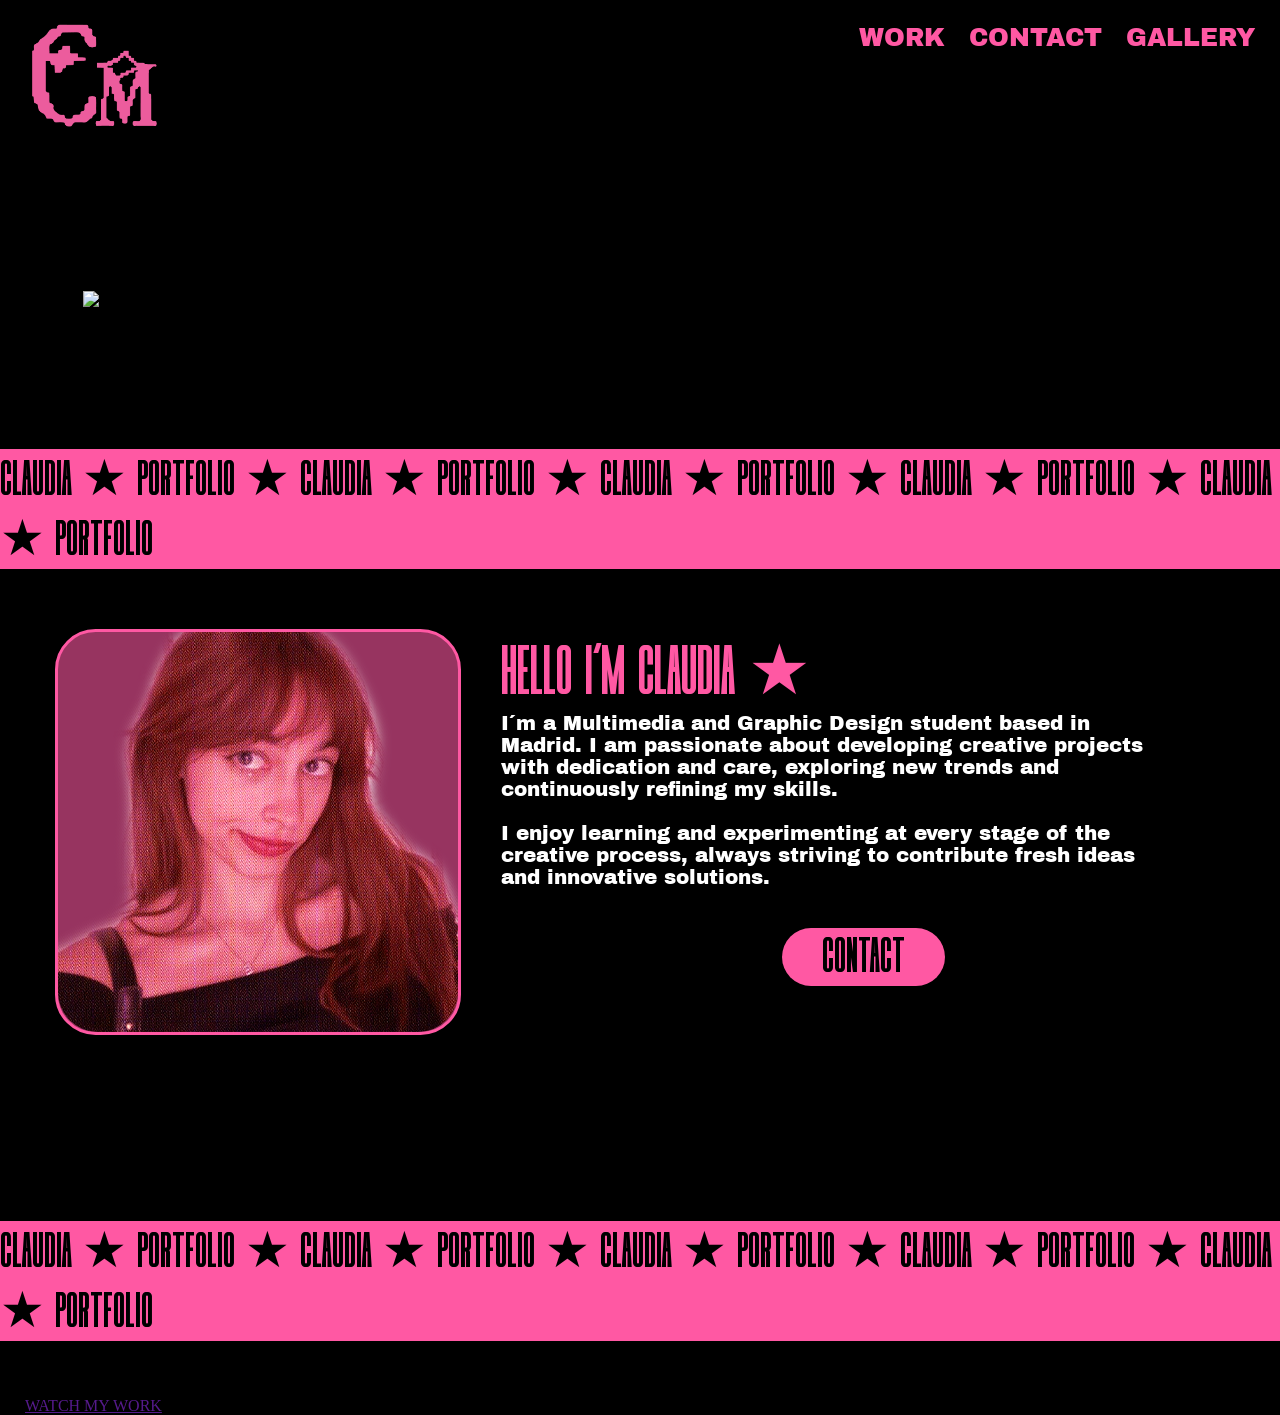
==== index.html @ 869fbfb4 "HOME" ====
<!DOCTYPE html>
<html lang="en">
<head>
    <meta charset="UTF-8">
    <meta name="viewport" content="width=device-width, initial-scale=1.0">
    <title>Claudia Potfolio</title>
    <link rel="stylesheet" href="css/style.css">
    <link rel="stylesheet" href="https://cdnjs.cloudflare.com/ajax/libs/font-awesome/7.0.1/css/all.min.css" integrity="sha512-2SwdPD6INVrV/lHTZbO2nodKhrnDdJK9/kg2XD1r9uGqPo1cUbujc+IYdlYdEErWNu69gVcYgdxlmVmzTWnetw==" crossorigin="anonymous" referrerpolicy="no-referrer" />
   
    <!-- FUENTES -->
     <link rel="preconnect" href="https://fonts.googleapis.com">
    <link rel="preconnect" href="https://fonts.gstatic.com" crossorigin>
    <link href="https://fonts.googleapis.com/css2?family=Archivo+Black&display=swap" rel="stylesheet">  

</head>
<body>
<div class="wrapped">
    <nav>
        <a href="#"><img src="media/img/Logo.png" alt="logotype"></a>
        <div class="bottoms-menu">
            <ul>
                <li>
                    <a href="../Claudia-Portfolio/work.html">WORK</a>
                </li>
                <li>
                    <a href="../Claudia-Portfolio/contact.html">CONTACT</a>
                </li>
                <li>
                    <a href="../Claudia-Portfolio/">GALLERY</a>
                </li>
            </ul>
        </div>
    </nav>

    <header class="header-home">
        <img src="media/img/presentación.webp" alt="CLAUDIA PORTFOLIO">
    </header>
</div>
<div class="divider">
    <p>CLAUDIA ★ PORTFOLIO ★ CLAUDIA ★ PORTFOLIO ★ CLAUDIA ★ PORTFOLIO ★ CLAUDIA ★ PORTFOLIO ★ CLAUDIA ★ PORTFOLIO</p>
</div>
<div class="wrapped">
    <section id="about-me">
        <div class="about-me-top">
            <div class="portfolio-img">
                <img src="media/img/foto portfolio.webp" alt="claudia photo">
            </div>
            <div class="about-me-info">
                <h1>Hello I´M CLAUDIA ★</h1>
                <p>I´m a Multimedia and Graphic Design student based in Madrid. I am passionate about developing creative projects with dedication and care, exploring new trends and continuously refining my skills.
               <br> <br>I enjoy learning and experimenting at every stage of the creative process, always striving to contribute fresh ideas and innovative solutions.</p>
                <a href="../Claudia-Portfolio/contact.html">CONTACT</a>
            </div>
        </div>
        <div class="about-me-bottom">
            <div class="software">
                <span></span>
                <ul>
                    <li></li>
                    <li></li>
                    <li></li>
                    <li></li>
                    <li></li>
                </ul>
            </div>
            <div class="languages">
                <span></span>
                <ul>
                    <li>SPANISH - NATIVE</li>
                    <li> ENGLISH - MEDIUM B1/B2</li>
                </ul>

            </div>
        </div>
    </section>
</div>
<div class="divider"> 
  <p>CLAUDIA ★ PORTFOLIO ★ CLAUDIA ★ PORTFOLIO ★ CLAUDIA ★ PORTFOLIO ★ CLAUDIA ★ PORTFOLIO ★ CLAUDIA ★ PORTFOLIO </p>
</div>
<div class="wrapped">
    <section class="watch-my-work">
        <h1>I DONT JUST DESING, <span>★</span><br><span>★</span> I TURN IDEAS INTO IMPACT</h1>
        <a href="">WATCH MY WORK</a>
    </section>


</div>
</body>
</html>
---- css/style.css ----
@font-face {
    font-family:CHOXR;
    src: url(../fonts/CHOXR.ttf);
}
*{
    margin:0;
    padding:0;
    box-sizing: border-box;
}

html {
    background-color:black;
    scroll-behavior: smooth;
}

.wrapped {
    max-width: 1600px;
    margin: 0 auto;
    padding:0 25px;

}

nav{
    display: flex;
    justify-content: space-between;
    padding: 24px 0;
    
}
nav > a > img {
    width:150px;
    height: auto;
    display: flex;
}

 .bottoms-menu > ul {
    list-style: none;
    display: flex;
    gap: 24px ;
 }
 .bottoms-menu > ul > li > a {
    text-decoration: none;
    color:#FF58A3;
    font-family:"Archivo Black", sans-serif;
    font-weight: 400;
    font-size: 25px;
 }
header{
    display: flex;
    width: 100%;
    height: auto;
    padding: 140px 10px;
    align-items: center;
    justify-content: center;
}
 header > img {
    width: 92%;
    height: auto;
    display: flex;
 }

.divider{
background-color: #FF58A3;
color: black;
font-family: "CHOXR";
font-size: 50px;
display: flex;
align-items: center;
align-content:center;
justify-content: center;
}

#about-me {
    display: flex;
    flex-direction: column;
    gap: 40px;
    padding: 20px 30px;
}

.about-me-top{
    display: flex;
    align-items: flex-start;
    gap: 40px;
    margin-top: 40px;
}
.portfolio-img {
    background-color: rgba(255, 88, 163, 0.594);
    border: 3px #FF58A3 solid;
    border-radius: 10%;
    height: fit-content ;
   display: flex;
   align-items: center;
   justify-content: center;
   max-width: 400px 400px;
   min-width: none;
}
.portfolio-img > img{
    overflow: hidden;
    border-radius: 10%;
    object-fit: cover;
}

.about-me-info > h1 {
    font-family: "CHOXR";
    font-size: 70px;
    color: #FF58A3;
    font-weight: 8;
}
.about-me-info > p {
    font-family: "Archivo Black", sans-serif;
    font-weight: 100;
    font-size: 20px;
    margin-bottom: 40px;
    margin-right: 80px;
    color: white;
}
.about-me-info > a {
    text-decoration: none;
    color: black;
    border-radius: 100px;
    background-color: #FF58A3;
    font-family:"CHOXR" ;
    padding: 0 40px;
    margin-top: 20px;
    margin-left: auto;
    margin-right: auto;
    font-size: 50px;
    display: flex;
    align-items: center;
    justify-content: center;
    width: fit-content;
    
}
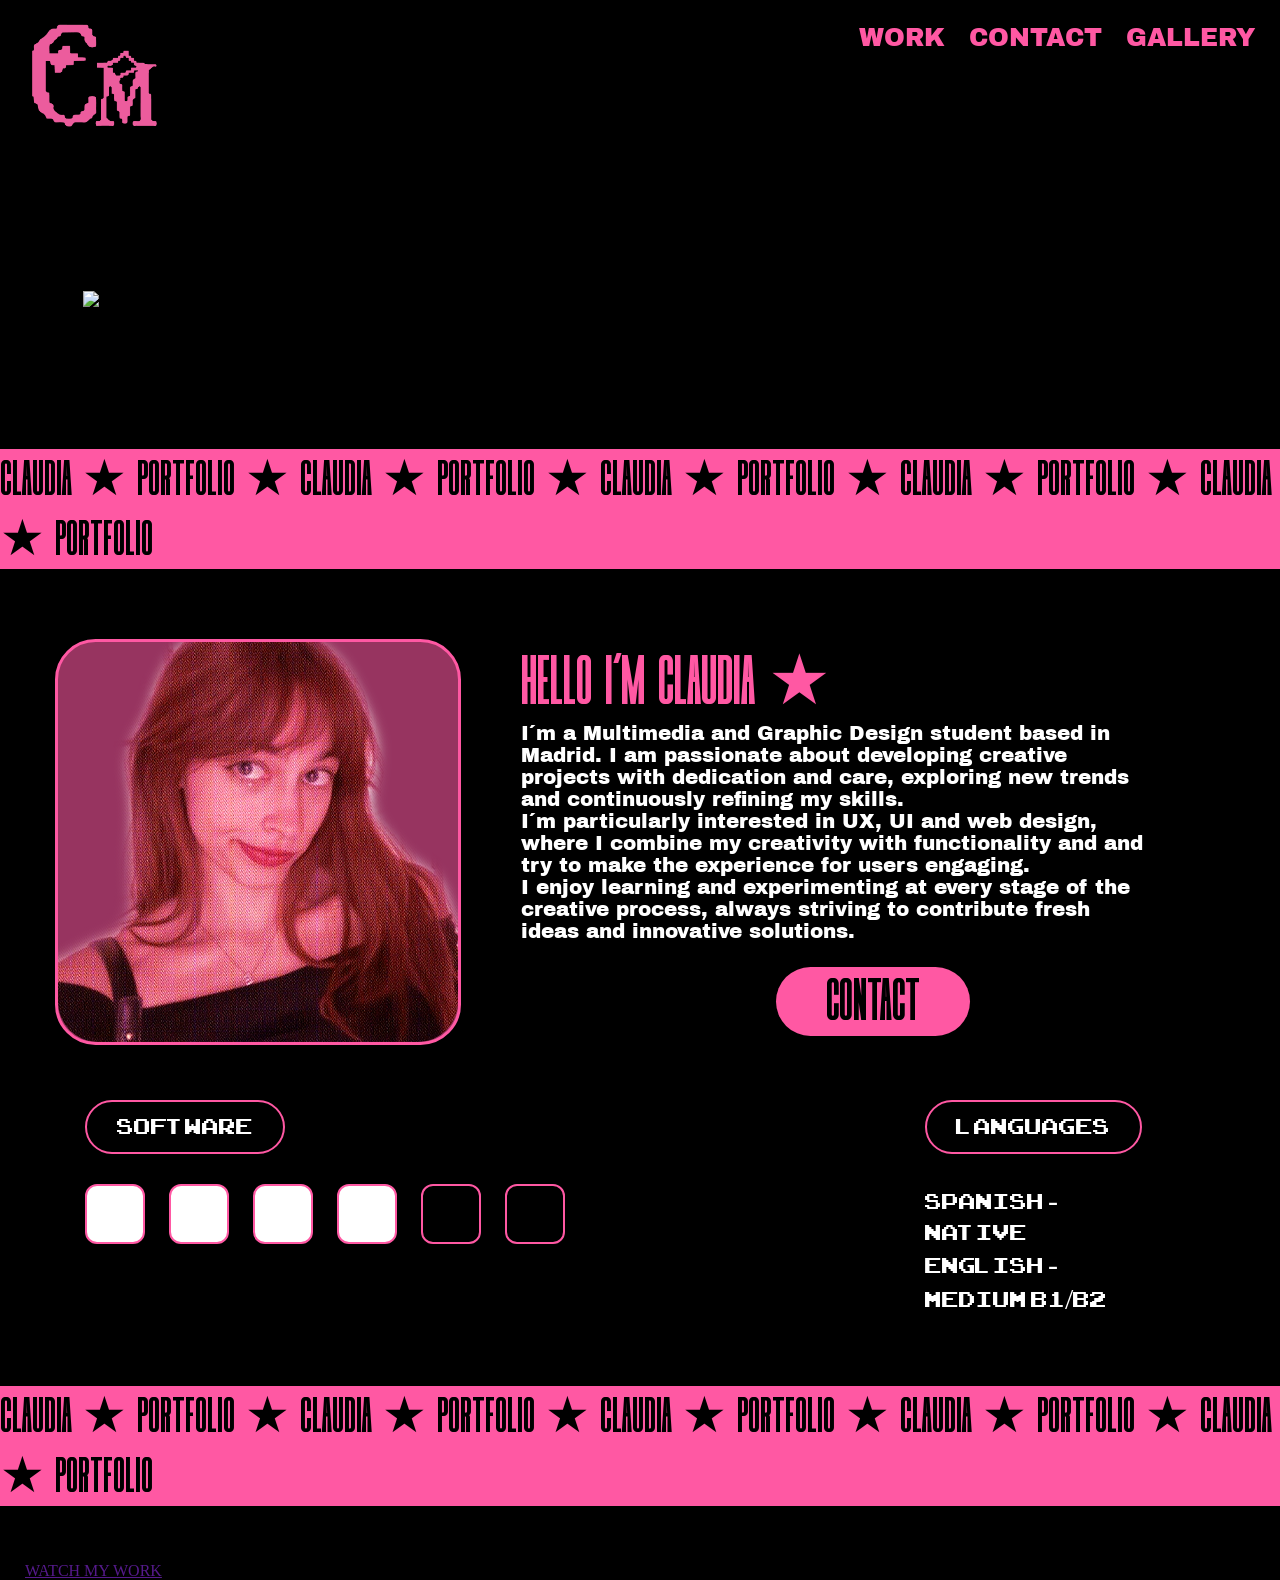
==== commit 185c5fce: "About me - home" ====
--- a/index.html
+++ b/index.html
@@ -6,7 +6,7 @@
     <title>Claudia Potfolio</title>
     <link rel="stylesheet" href="css/style.css">
     <link rel="stylesheet" href="https://cdnjs.cloudflare.com/ajax/libs/font-awesome/7.0.1/css/all.min.css" integrity="sha512-2SwdPD6INVrV/lHTZbO2nodKhrnDdJK9/kg2XD1r9uGqPo1cUbujc+IYdlYdEErWNu69gVcYgdxlmVmzTWnetw==" crossorigin="anonymous" referrerpolicy="no-referrer" />
-   
+    <link rel='stylesheet' href='https://cdn-uicons.flaticon.com/4.0.0/uicons-brands/css/uicons-brands.css'>
     <!-- FUENTES -->
      <link rel="preconnect" href="https://fonts.googleapis.com">
     <link rel="preconnect" href="https://fonts.gstatic.com" crossorigin>
@@ -47,24 +47,26 @@
             </div>
             <div class="about-me-info">
                 <h1>Hello I´M CLAUDIA ★</h1>
-                <p>I´m a Multimedia and Graphic Design student based in Madrid. I am passionate about developing creative projects with dedication and care, exploring new trends and continuously refining my skills.
-               <br> <br>I enjoy learning and experimenting at every stage of the creative process, always striving to contribute fresh ideas and innovative solutions.</p>
+               <p>I´m a Multimedia and Graphic Design student based in Madrid. I am passionate about developing creative projects with dedication and care, exploring new trends and continuously refining my skills.
+                    <br>I´m particularly interested in UX, UI and web design, where I combine my creativity with functionality and and try to make the experience for users engaging.
+                    <br>I enjoy learning and experimenting at every stage of the creative process, always striving to contribute fresh ideas and innovative solutions.</p>
                 <a href="../Claudia-Portfolio/contact.html">CONTACT</a>
             </div>
         </div>
         <div class="about-me-bottom">
             <div class="software">
-                <span></span>
+                <span>SOFTWARE</span>
                 <ul>
-                    <li></li>
-                    <li></li>
-                    <li></li>
-                    <li></li>
-                    <li></li>
+                    <li><a href="http://" rel="noopener noreferrer"><i class="fi fi-brands-photoshop"></i></a></li>
+                    <li><a href="http://" rel="noopener noreferrer"><i class="fi fi-brands-illustrator"></i></a></li>
+                    <li><a href="http://" rel="noopener noreferrer"><i class="fi fi-brands-premiere"></i></a></li>
+                    <li><a href="http://" rel="noopener noreferrer"><i class="fi fi-brands-indesign"></i></a></li>
+                    <li><a href="http://" rel="noopener noreferrer"><i class="fi fi-brands-figma"></i></a></li>
+                    <li><a href="http://" rel="noopener noreferrer"><i class="fi fi-brands-github"></i></a></li>
                 </ul>
             </div>
             <div class="languages">
-                <span></span>
+                <span>LANGUAGES</span>
                 <ul>
                     <li>SPANISH - NATIVE</li>
                     <li> ENGLISH - MEDIUM B1/B2</li>
--- a/css/style.css
+++ b/css/style.css
@@ -1,6 +1,11 @@
 @font-face {
     font-family:CHOXR;
     src: url(../fonts/CHOXR.ttf);
+}
+
+@font-face {
+    font-family: Arcadeclassic-regular;
+    src: url(../fonts/arcadeclassic.regular.ttf);
 }
 *{
     margin:0;
@@ -70,17 +75,16 @@
 }
 
 #about-me {
-    display: flex;
-    flex-direction: column;
-    gap: 40px;
-    padding: 20px 30px;
+ display: flex;
+ flex-direction: column;
+ padding: 20px 30px;
 }
 
 .about-me-top{
     display: flex;
     align-items: flex-start;
-    gap: 40px;
-    margin-top: 40px;
+    gap: 60px;
+    margin-top: 50px;
 }
 .portfolio-img {
     background-color: rgba(255, 88, 163, 0.594);
@@ -107,10 +111,9 @@
 }
 .about-me-info > p {
     font-family: "Archivo Black", sans-serif;
-    font-weight: 100;
     font-size: 20px;
-    margin-bottom: 40px;
-    margin-right: 80px;
+    margin-bottom: 25px;
+    margin-right: 75px;
     color: white;
 }
 .about-me-info > a {
@@ -119,14 +122,129 @@
     border-radius: 100px;
     background-color: #FF58A3;
     font-family:"CHOXR" ;
-    padding: 0 40px;
-    margin-top: 20px;
+    padding: 0 50px;
+    margin-top: 25px;
     margin-left: auto;
     margin-right: auto;
-    font-size: 50px;
-    display: flex;
-    align-items: center;
-    justify-content: center;
+    font-size: 60px;
+    display: flex;
+    align-items: center;
+    justify-content: center;
+    width: fit-content;  
+    gap: 10px;
+}
+
+.about-me-bottom{
+    display: flex;
+    align-items: flex-start;
+    gap:  10px 40px;
+    margin-top: 35px;
+}
+.software{
+   gap:0 20px;
+   padding: 20px;
+   margin-bottom: 30px;
+   margin-right: 130px;
+   margin-left: 10px;
+
+}
+.software > span{
+    display: flex;
+    justify-content: left;
+    align-items:center;
+    color: white;
+    font-family:"Arcadeclassic-regular";
+    font-size: 30px;
+    border-radius: 40px ;
+    border: 2px #FF58A3 solid;
+    height: auto;
+    margin-bottom: 30px;
     width: fit-content;
-    
+    padding: 10px 30px
+
+}
+
+.software > ul {
+    list-style: none;
+    display: flex;
+    gap: 24px;
+    padding: 0%;
+    margin: 0%;
+   align-items: center;
+   justify-content: left;
+}
+.software > ul > li {
+    display: flex;
+    align-items: center;
+    justify-content: center;
+}
+.software > ul > li > a {
+    text-decoration: none;
+    color: black;
+    font-size: 60px;
+    border: 2px #FF58A3 solid;
+    border-radius: 20%;
+    display: flex; 
+    align-items: center;
+    justify-content: center;
+    width: 60px;
+    height: 60px;
+    box-sizing: border-box;
+    overflow: hidden;
+    line-height: 0%;
+    background-color: white;
+}
+.software > ul > li:nth-child(5) > a {
+    background-color: black;
+}
+.software > ul > li:nth-child(5) > a > i{
+    font-size: 30px;
+    color: white;
+}
+.software > ul > li:last-child > a{
+    background-color: black;
+}
+.software > ul > li:last-child > a > i{
+    font-size: 35px;
+    color: white;
+}
+
+.languages{
+   gap:0 20px;
+   padding: 20px;
+   margin-bottom: 30px;
+   margin-right: 50px;
+   margin-left: 150px;
+}
+
+.languages > span {
+   display: flex;
+    justify-content: left;
+    align-items:center;
+    color: white;
+    font-family:"Arcadeclassic-regular";
+    font-size: 30px;
+    border-radius: 40px ;
+    border: 2px #FF58A3 solid;
+    height: auto;
+    margin-bottom: 30px;
+    width: fit-content;
+    padding: 10px 30px  
+}
+
+.languages > ul {
+    list-style: none;
+    display: flex;
+    padding: 0%;
+    margin: 0%;
+   align-items: flex-start;
+   justify-content: left;
+   flex-direction: column;
+}
+
+.languages > ul > li {
+    color: white;
+    font-size: 30px;
+    font-family: "Arcadeclassic-regular";
+
 }
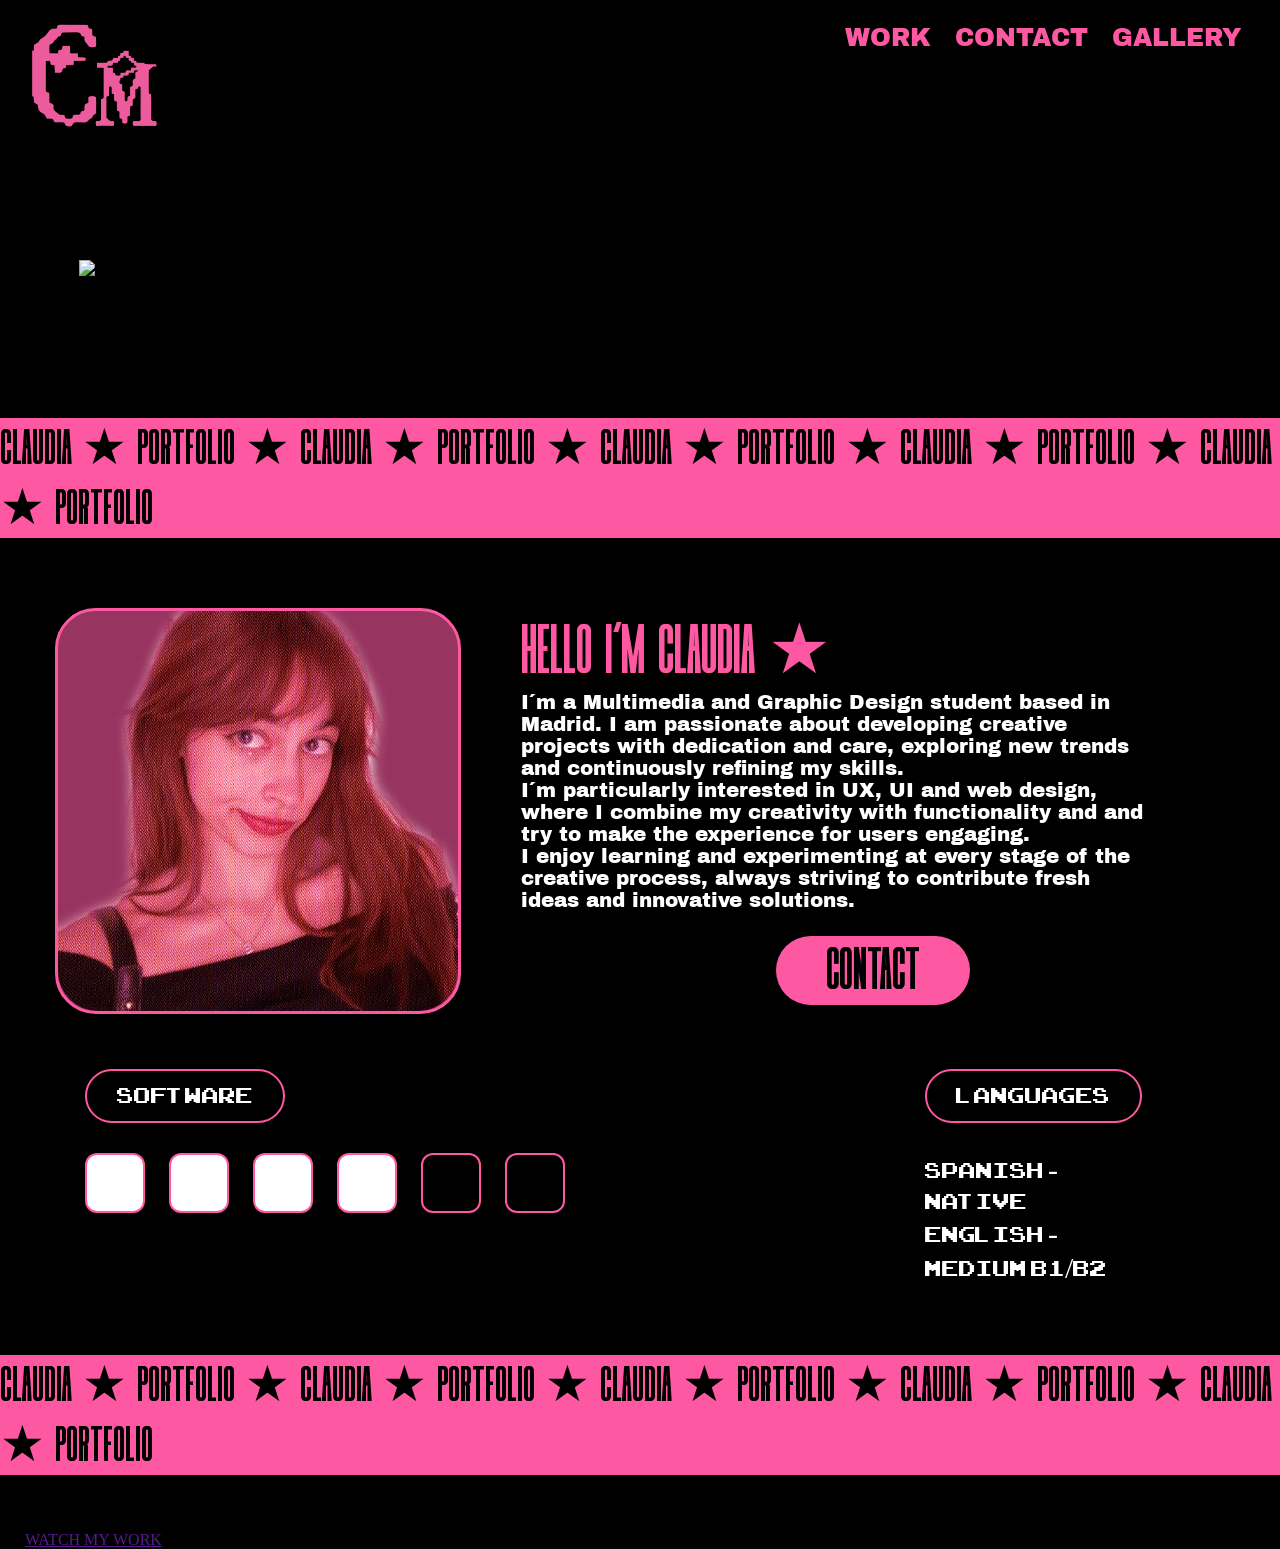
==== commit 3e9a8b8f: "links" ====
--- a/index.html
+++ b/index.html
@@ -20,13 +20,13 @@
         <div class="bottoms-menu">
             <ul>
                 <li>
-                    <a href="../Claudia-Portfolio/work.html">WORK</a>
+                    <a href="work.html">WORK</a>
                 </li>
                 <li>
-                    <a href="../Claudia-Portfolio/contact.html">CONTACT</a>
+                    <a href="contact.html">CONTACT</a>
                 </li>
                 <li>
-                    <a href="../Claudia-Portfolio/">GALLERY</a>
+                    <a href="gallery.html">GALLERY</a>
                 </li>
             </ul>
         </div>
--- a/css/style.css
+++ b/css/style.css
@@ -29,6 +29,12 @@
     display: flex;
     justify-content: space-between;
     padding: 24px 0;
+    position:fixed;
+    top: 0;
+    left: 25px;
+    right: 25px;
+    width: 95%;
+    z-index: 9999;
     
 }
 nav > a > img {
@@ -53,9 +59,10 @@
     display: flex;
     width: 100%;
     height: auto;
-    padding: 140px 10px;
-    align-items: center;
-    justify-content: center;
+    padding: 140px 5px;
+    align-items: center;
+    justify-content: center;
+    margin-top: 120px;
 }
  header > img {
     width: 92%;
@@ -137,7 +144,7 @@
 .about-me-bottom{
     display: flex;
     align-items: flex-start;
-    gap:  10px 40px;
+    gap:  5px 40px;
     margin-top: 35px;
 }
 .software{
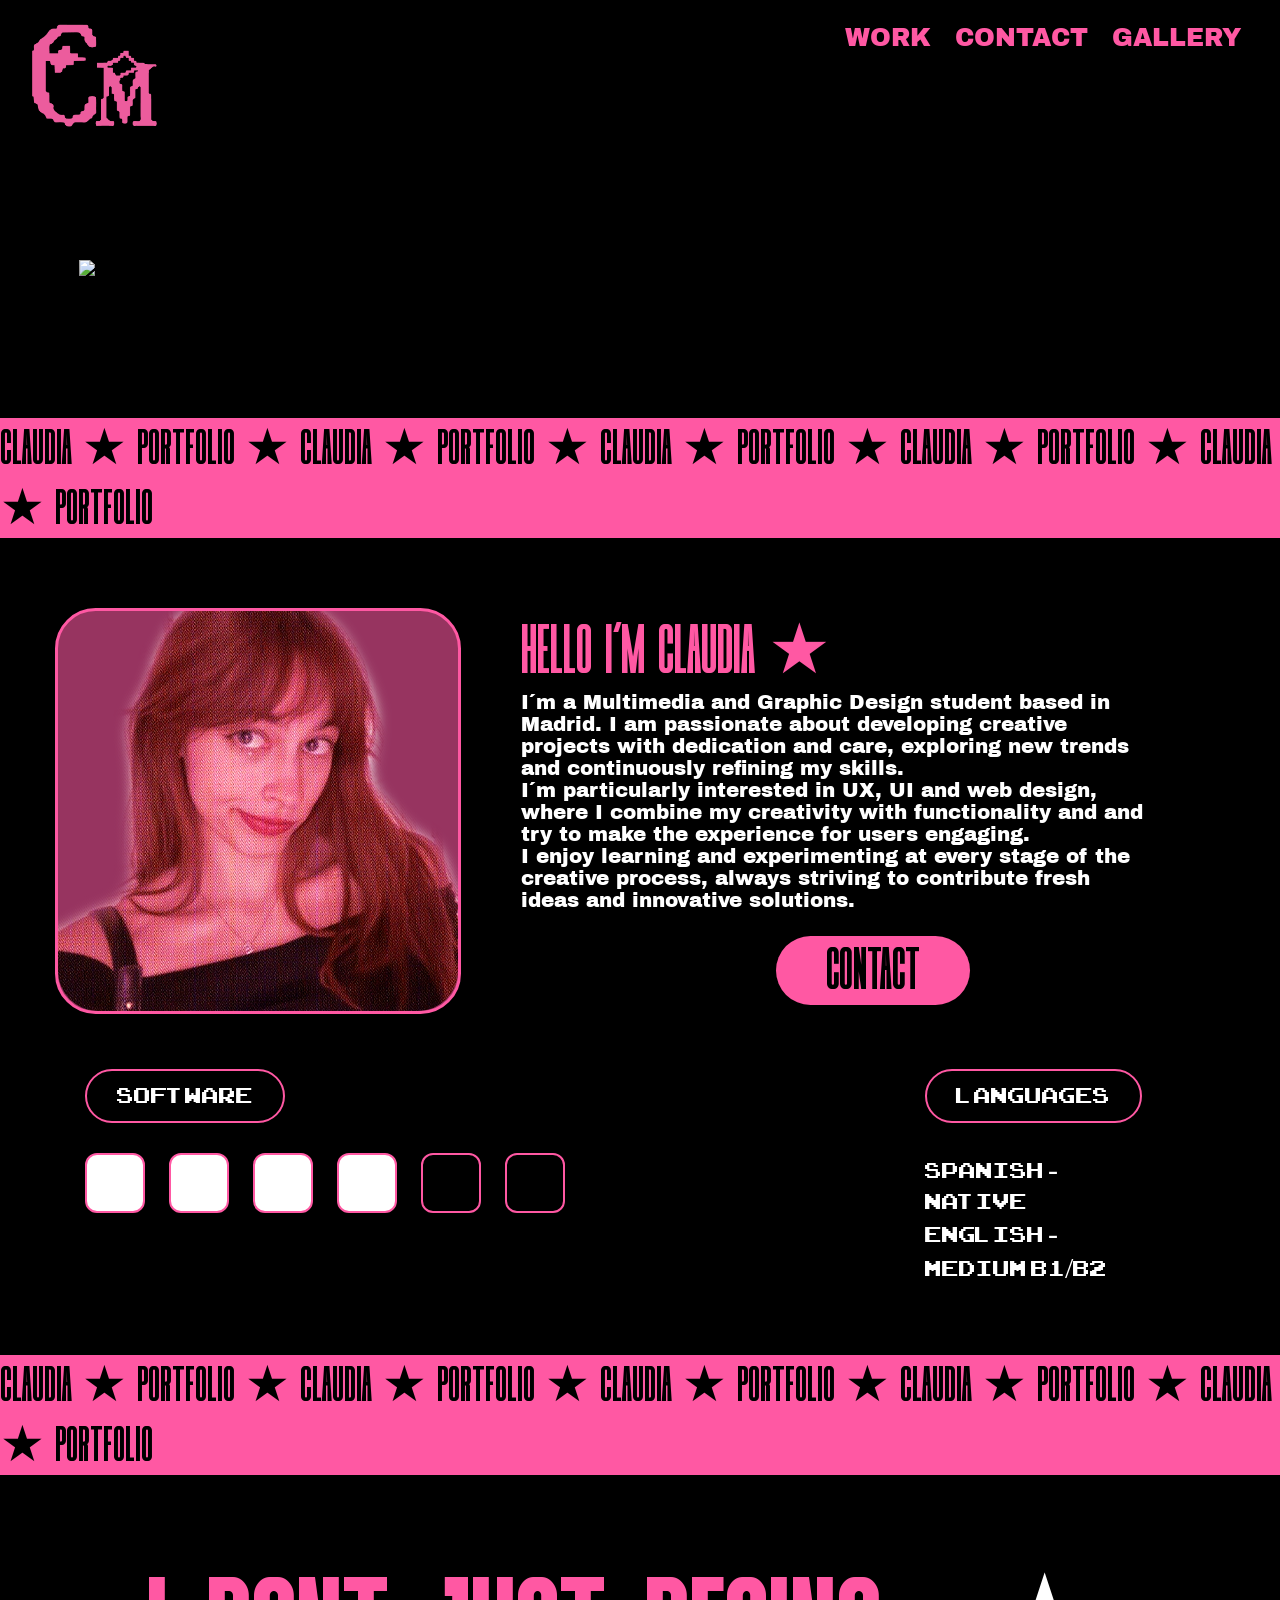
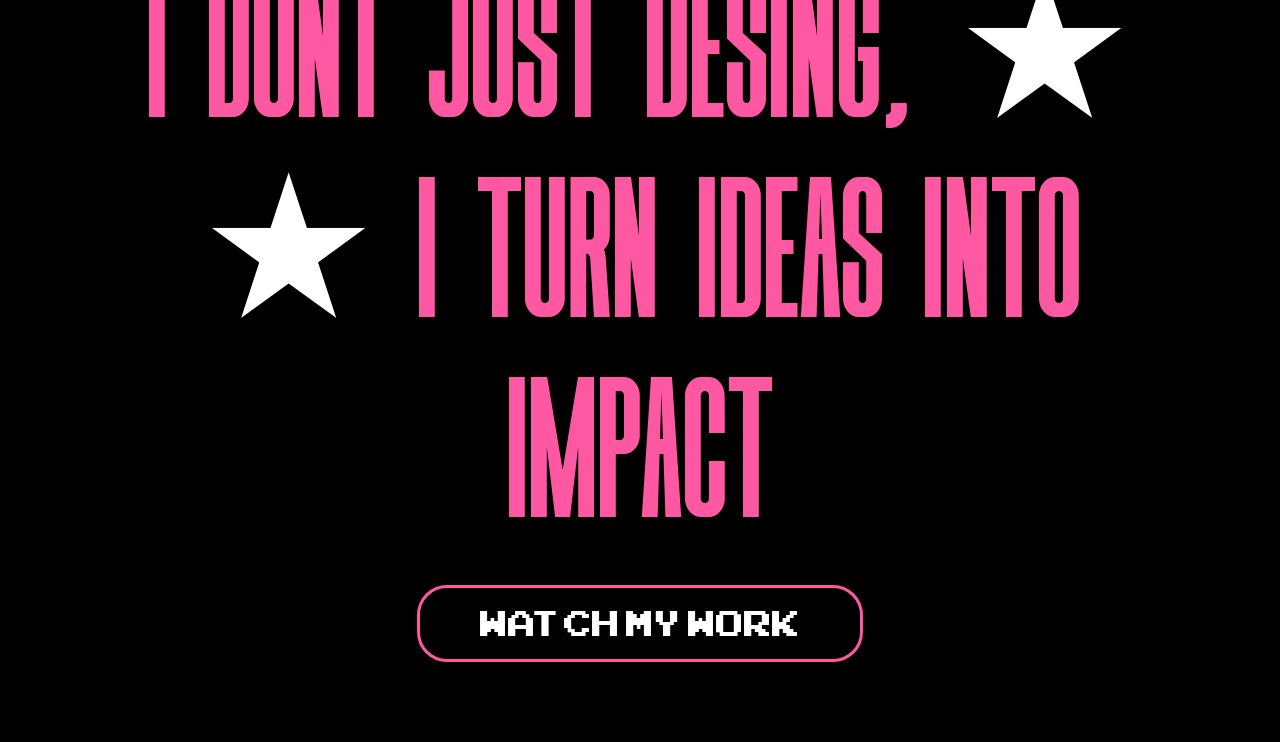
==== commit 30bdcd20: "watch my work" ====
--- a/index.html
+++ b/index.html
@@ -50,7 +50,7 @@
                <p>I´m a Multimedia and Graphic Design student based in Madrid. I am passionate about developing creative projects with dedication and care, exploring new trends and continuously refining my skills.
                     <br>I´m particularly interested in UX, UI and web design, where I combine my creativity with functionality and and try to make the experience for users engaging.
                     <br>I enjoy learning and experimenting at every stage of the creative process, always striving to contribute fresh ideas and innovative solutions.</p>
-                <a href="../Claudia-Portfolio/contact.html">CONTACT</a>
+                <a href="contact.html">CONTACT</a>
             </div>
         </div>
         <div class="about-me-bottom">
@@ -82,7 +82,7 @@
 <div class="wrapped">
     <section class="watch-my-work">
         <h1>I DONT JUST DESING, <span>★</span><br><span>★</span> I TURN IDEAS INTO IMPACT</h1>
-        <a href="">WATCH MY WORK</a>
+        <a href="work.html">WATCH MY WORK</a>
     </section>
 
 
--- a/css/style.css
+++ b/css/style.css
@@ -253,5 +253,42 @@
     color: white;
     font-size: 30px;
     font-family: "Arcadeclassic-regular";
-
+}
+
+.watch-my-work{
+    display: flex;
+    align-items: center;
+    justify-content: center;
+    flex-direction: column;
+}
+
+.watch-my-work >h1 {
+    align-items: center;
+    align-content:center;
+    gap: 20px;
+    color: #FF58A3;
+    font-family: "CHOXR";
+    font-size: 200px ;
+    font-weight: 8;
+    text-align: center;
+    margin: 80px;
+    padding: 0;
+    line-height: 1;
+    margin-bottom: 30px;
+}
+
+.watch-my-work > h1 > span {
+    color: white;
+}
+
+.watch-my-work > a {
+    color: white;
+    font-family:"Arcadeclassic-regular" ;
+    font-size: 50px;
+    text-decoration: none;
+    margin-bottom: 80px;
+    align-items: center;
+    border: 3px #FF58A3 solid;
+    padding: 10px 60px;
+    border-radius: 30px;
 }
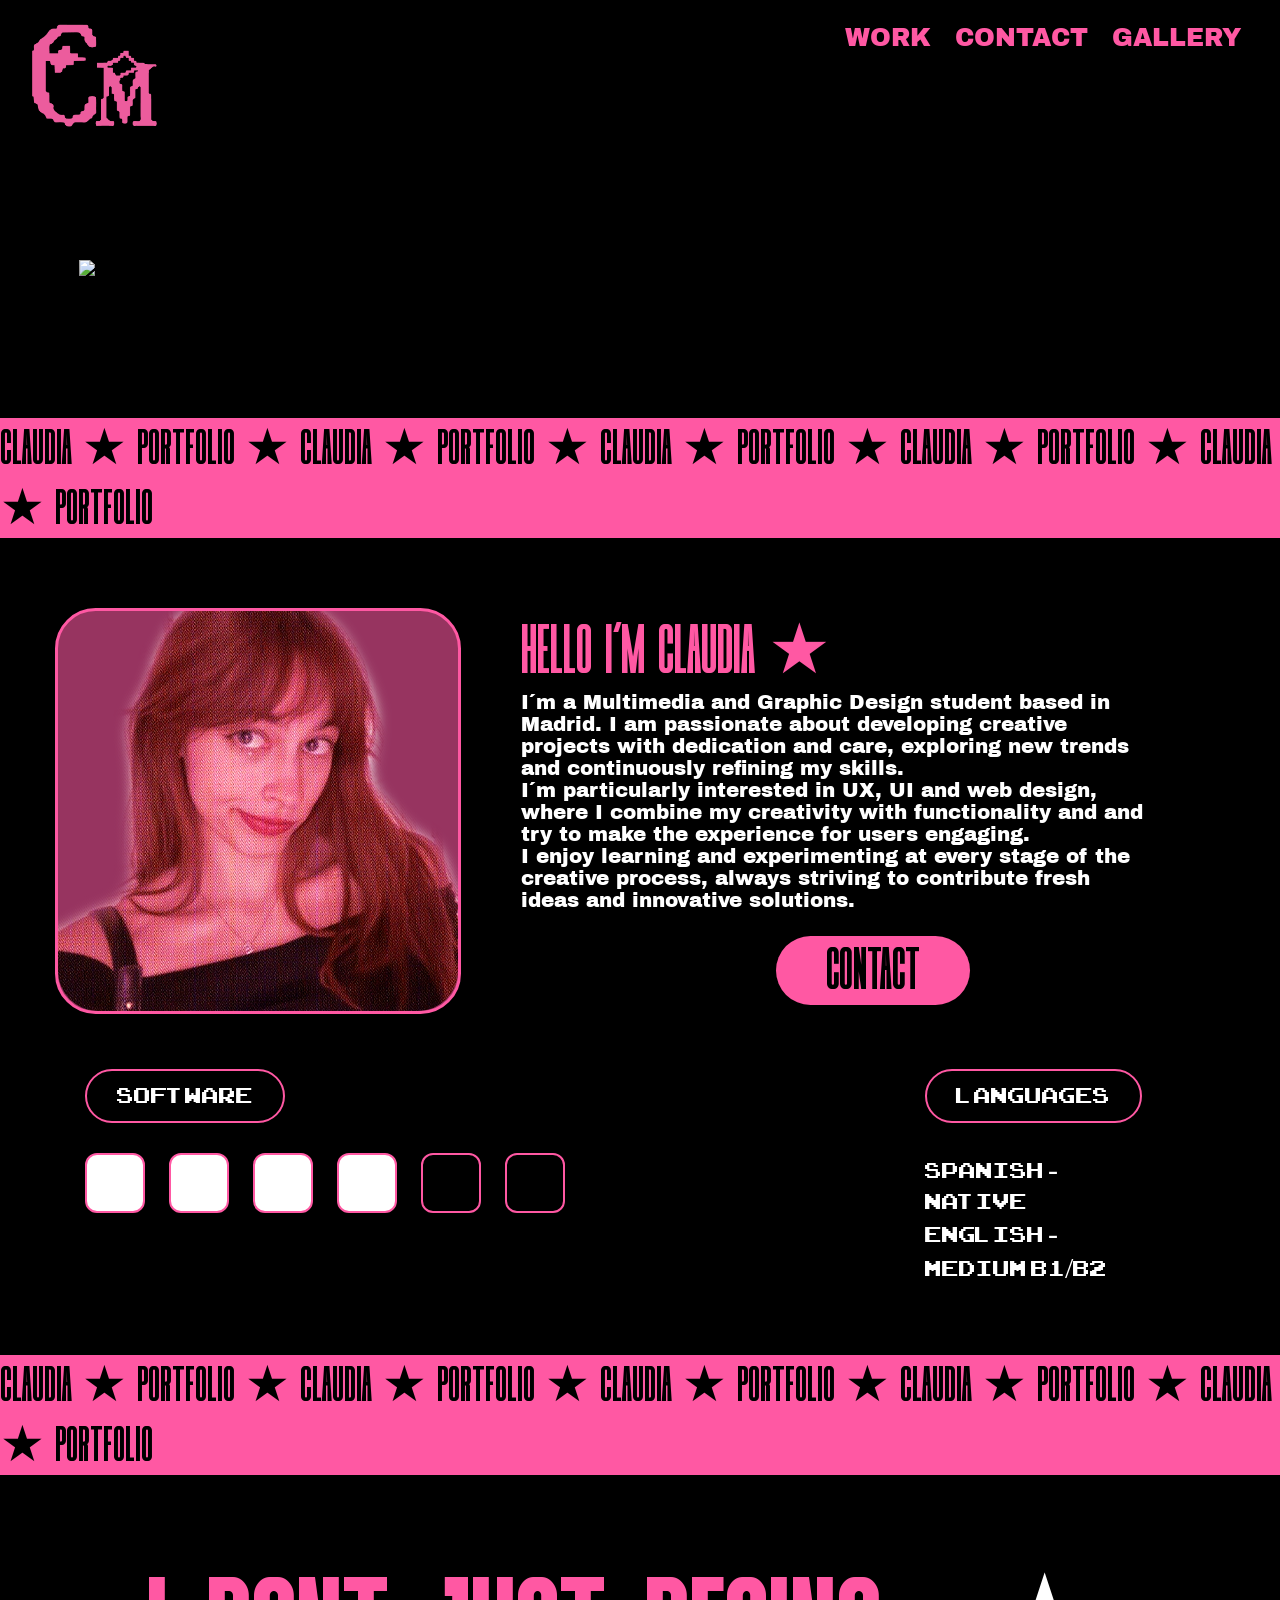
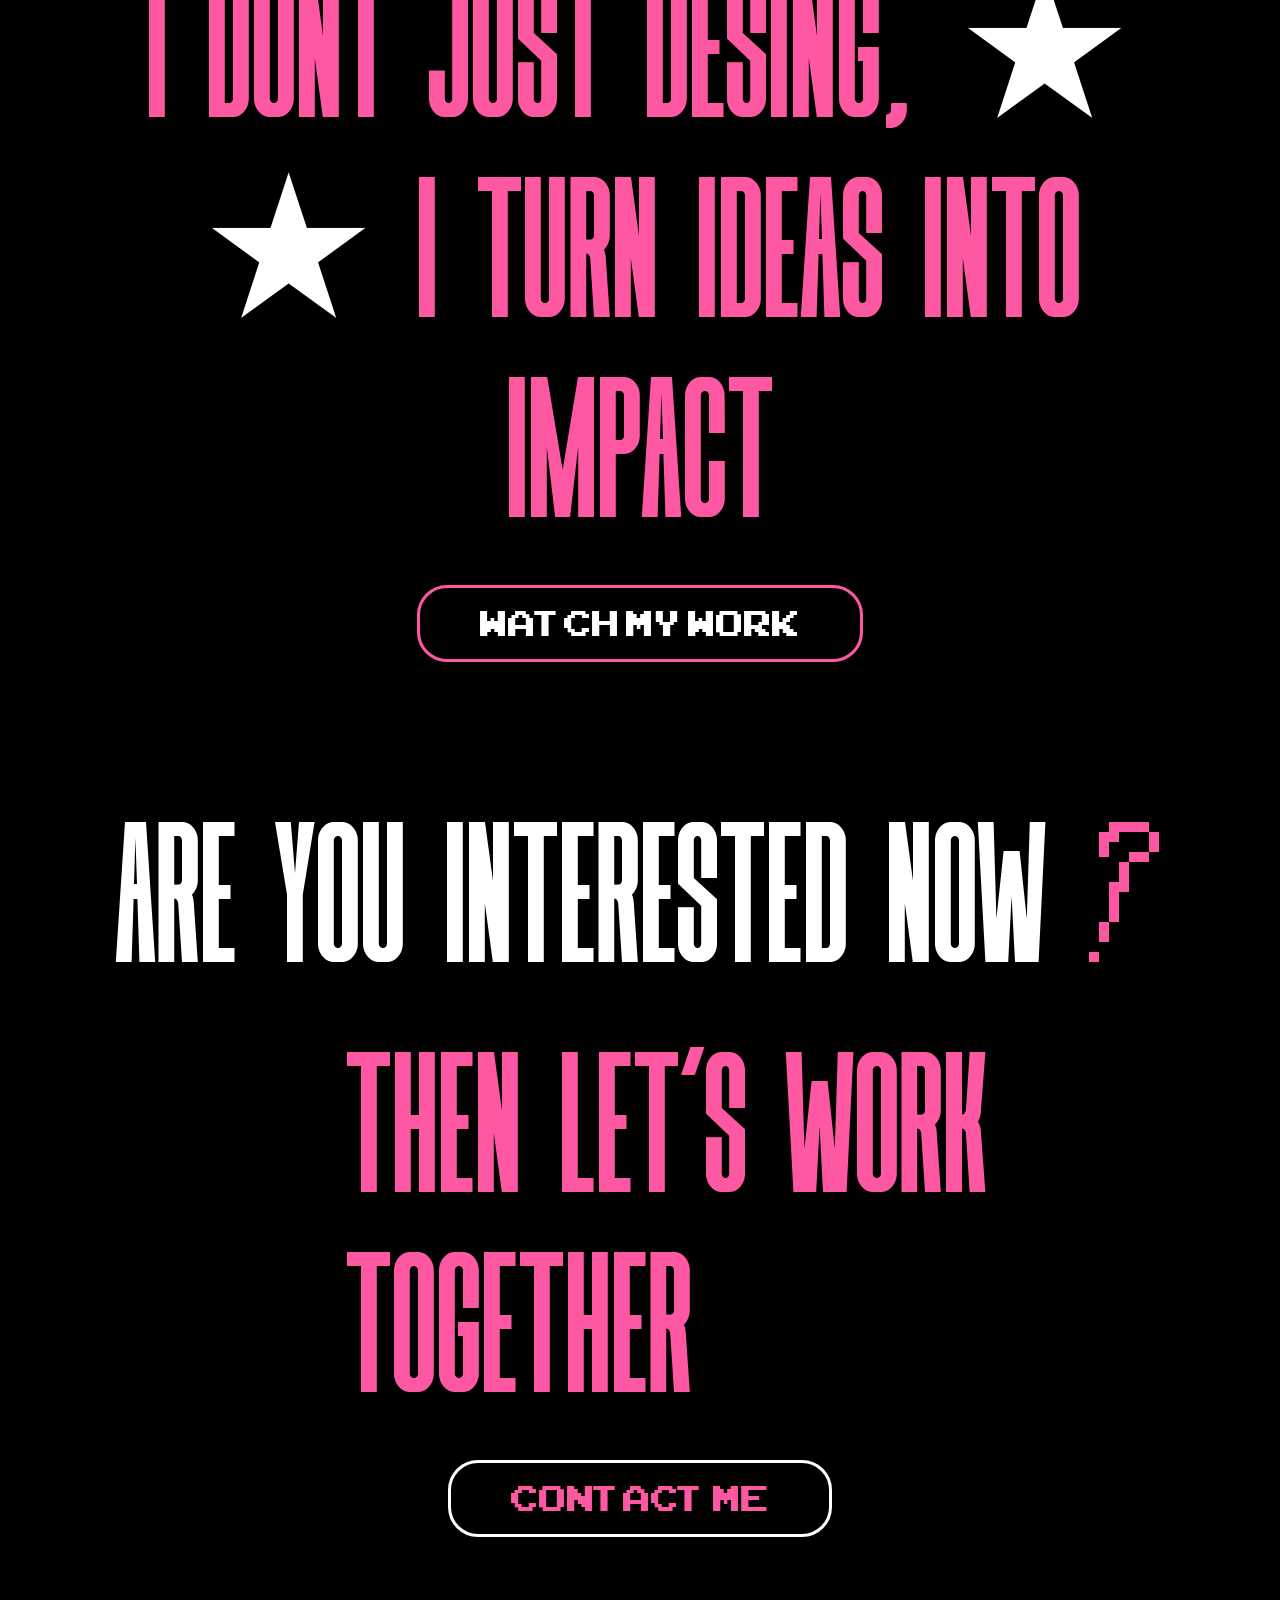
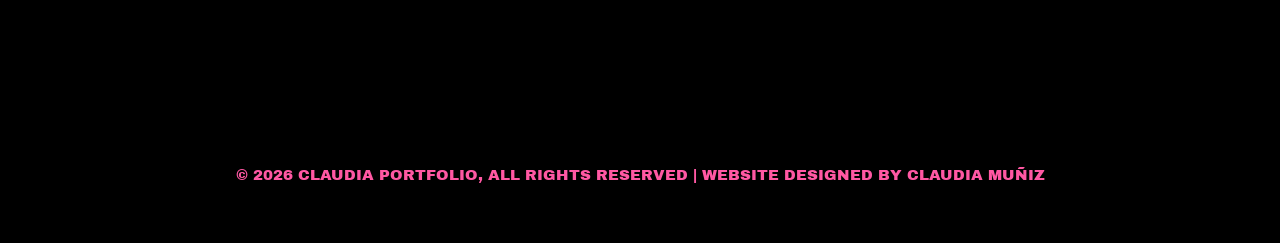
==== commit 2f615d4b: "footer and watch my work" ====
--- a/index.html
+++ b/index.html
@@ -57,13 +57,13 @@
             <div class="software">
                 <span>SOFTWARE</span>
                 <ul>
-                    <li><a href="http://" rel="noopener noreferrer"><i class="fi fi-brands-photoshop"></i></a></li>
-                    <li><a href="http://" rel="noopener noreferrer"><i class="fi fi-brands-illustrator"></i></a></li>
-                    <li><a href="http://" rel="noopener noreferrer"><i class="fi fi-brands-premiere"></i></a></li>
-                    <li><a href="http://" rel="noopener noreferrer"><i class="fi fi-brands-indesign"></i></a></li>
-                    <li><a href="http://" rel="noopener noreferrer"><i class="fi fi-brands-figma"></i></a></li>
-                    <li><a href="http://" rel="noopener noreferrer"><i class="fi fi-brands-github"></i></a></li>
-                </ul>
+                    <li><a href="https://www.adobe.com/es/products/photoshop/landpa.html?mv=search&mv=search&mv2=paidsearch&sdid=2XBSBWBF&ef_id=Cj0KCQjwp7jOBhDGARIsABe7C4dv-OeousOr40smm8pu0TkkZ5nDsEppBclWU85syNCauoQ8tyv-YL4aAkREEALw_wcB:G:s&s_kwcid=AL!3085!3!763970345683!b!!g!!photoshop!22800769198!186361963910&gad_source=1&gad_campaignid=22800769198&gbraid=0AAAAADraYsJ2ZgBPiVhrv8bKDjwu9mk3A&gclid=Cj0KCQjwp7jOBhDGARIsABe7C4dv-OeousOr40smm8pu0TkkZ5nDsEppBclWU85syNCauoQ8tyv-YL4aAkREEALw_wcB" target="_blank"rel="noopener noreferrer"><i class="fi fi-brands-photoshop"></i></a></li>
+                    <li><a href="https://www.adobe.com/es/products/illustrator/campaign/pricing.html?mv=search&mv=search&mv2=paidsearch&sdid=GMCWY69B&ef_id=Cj0KCQjwp7jOBhDGARIsABe7C4dXspbDUlQELBYGvpei-rI4pyLT7Vfbb2sbigwFwcQrMv5eUng6qcoaAm6YEALw_wcB:G:s&s_kwcid=AL!3085!3!763970345746!e!!g!!illustrator!22800769324!186361965590&gad_source=1&gad_campaignid=22800769324&gbraid=0AAAAADraYsIRhOkkIo6Qt2y9zmLTTs-Rd&gclid=Cj0KCQjwp7jOBhDGARIsABe7C4dXspbDUlQELBYGvpei-rI4pyLT7Vfbb2sbigwFwcQrMv5eUng6qcoaAm6YEALw_wcB"target="_blank" rel="noopener noreferrer"><i class="fi fi-brands-illustrator"></i></a></li>
+                    <li><a href="https://www.adobe.com/es/products/premiere.html" target="_blank"rel="noopener noreferrer"><i class="fi fi-brands-premiere"></i></a></li>
+                    <li><a href="https://www.adobe.com/es/products/indesign/campaign/pricing.html?mv=search&mv=search&mv2=paidsearch&sdid=GMCWY69B&ef_id=Cj0KCQjwp7jOBhDGARIsABe7C4cmlYki_z-NV5etk4kYnl1A7pTjxSD15uSTAj88f86ryiC1kNto5DUaApdcEALw_wcB:G:s&s_kwcid=AL!3085!3!763970345755!e!!g!!indesign!22800769324!186361965830&gad_source=1&gad_campaignid=22800769324&gbraid=0AAAAADraYsIRhOkkIo6Qt2y9zmLTTs-Rd&gclid=Cj0KCQjwp7jOBhDGARIsABe7C4cmlYki_z-NV5etk4kYnl1A7pTjxSD15uSTAj88f86ryiC1kNto5DUaApdcEALw_wcB" target="_blank"rel="noopener noreferrer"><i class="fi fi-brands-indesign"></i></a></li>
+                    <li><a href="https://www.figma.com/login" target="_blank"rel="noopener noreferrer" ><i class="fi fi-brands-figma"></i></a></li>
+                    <li><a href="https://github.com" target="_blank"rel="noopener noreferrer"><i class="fi fi-brands-github"></i></a></li>
+                </ul> 
             </div>
             <div class="languages">
                 <span>LANGUAGES</span>
@@ -80,12 +80,18 @@
   <p>CLAUDIA ★ PORTFOLIO ★ CLAUDIA ★ PORTFOLIO ★ CLAUDIA ★ PORTFOLIO ★ CLAUDIA ★ PORTFOLIO ★ CLAUDIA ★ PORTFOLIO </p>
 </div>
 <div class="wrapped">
-    <section class="watch-my-work">
+    <section id="watch-my-work">
         <h1>I DONT JUST DESING, <span>★</span><br><span>★</span> I TURN IDEAS INTO IMPACT</h1>
-        <a href="work.html">WATCH MY WORK</a>
+        <a href="work.html">WATCH  MY WORK</a>
     </section>
-
-
+    <section id="are-you-interested-now">
+        <h1>ARE YOU INTERESTED NOW <span>?</span> </h1>
+        <h1>THEN LET´S WORK TOGETHER</h1>
+        <a href="contact.html">CONTACT ME</a>
+    </section>
+    <footer>
+        <p>© 2026 CLAUDIA PORTFOLIO, ALL RIGHTS RESERVED | WEBSITE DESIGNED BY CLAUDIA MUÑIZ</p>
+    </footer>
 </div>
 </body>
 </html>
--- a/css/style.css
+++ b/css/style.css
@@ -6,6 +6,11 @@
 @font-face {
     font-family: Arcadeclassic-regular;
     src: url(../fonts/arcadeclassic.regular.ttf);
+}
+
+@font-face {
+    font-family: Retrogression-Regular;
+    src: url(../fonts/Retrogression-Regular.ttf);
 }
 *{
     margin:0;
@@ -43,19 +48,19 @@
     display: flex;
 }
 
- .bottoms-menu > ul {
+.bottoms-menu > ul {
     list-style: none;
     display: flex;
     gap: 24px ;
  }
- .bottoms-menu > ul > li > a {
+.bottoms-menu > ul > li > a {
     text-decoration: none;
     color:#FF58A3;
     font-family:"Archivo Black", sans-serif;
     font-weight: 400;
     font-size: 25px;
  }
-header{
+.header-home{
     display: flex;
     width: 100%;
     height: auto;
@@ -64,7 +69,7 @@
     justify-content: center;
     margin-top: 120px;
 }
- header > img {
+.header-home > img {
     width: 92%;
     height: auto;
     display: flex;
@@ -255,14 +260,15 @@
     font-family: "Arcadeclassic-regular";
 }
 
-.watch-my-work{
+#watch-my-work{
     display: flex;
     align-items: center;
     justify-content: center;
     flex-direction: column;
-}
-
-.watch-my-work >h1 {
+    margin-bottom: 40px;
+}
+
+#watch-my-work >h1 {
     align-items: center;
     align-content:center;
     gap: 20px;
@@ -277,11 +283,11 @@
     margin-bottom: 30px;
 }
 
-.watch-my-work > h1 > span {
-    color: white;
-}
-
-.watch-my-work > a {
+#watch-my-work > h1 > span {
+    color: white;
+}
+
+#watch-my-work > a {
     color: white;
     font-family:"Arcadeclassic-regular" ;
     font-size: 50px;
@@ -291,4 +297,64 @@
     border: 3px #FF58A3 solid;
     padding: 10px 60px;
     border-radius: 30px;
-}+}
+
+#are-you-interested-now{
+    display: flex;
+    flex-direction: column;
+    overflow: hidden;
+}
+
+#are-you-interested-now > h1{
+    font-size: 200px;
+    font-family: "CHOXR";
+    padding: 0;
+    font-weight: 8;
+    line-height: 1; 
+}
+
+#are-you-interested-now > h1:first-of-type{
+    color: white;
+    align-items: flex-start;
+    margin-bottom: 30px;
+    margin-left: 90px;
+}
+#are-you-interested-now > h1:first-of-type > span{
+    font-family: "Retrogression-Regular";
+    color: #FF58A3;
+}
+#are-you-interested-now > h1:last-of-type{
+    color: #FF58A3;
+    align-items: flex-end;
+    margin-bottom: 30px;
+    margin-left: 320px;
+}
+#are-you-interested-now > a{
+    color:#FF58A3;
+    font-family:"Arcadeclassic-regular" ;
+    font-size: 50px;
+    text-decoration: none;
+    margin-bottom: 80px;
+    align-items: center;
+    border: 3px white solid;
+    padding: 10px 60px;
+    border-radius: 30px;
+    align-items: center;
+    justify-content: center;
+    align-self: center;
+
+}
+footer > p{
+    margin-top: 150px;
+    margin-bottom: 60px;
+    text-align: center;
+    align-items: center;
+    justify-content: center;
+    color:#FF58A3;
+    font-family: "Archivo Black", sans-serif ;
+    font-size: 15px;
+    box-sizing: border-box;
+    overflow: hidden;
+    display: flex;
+}
+
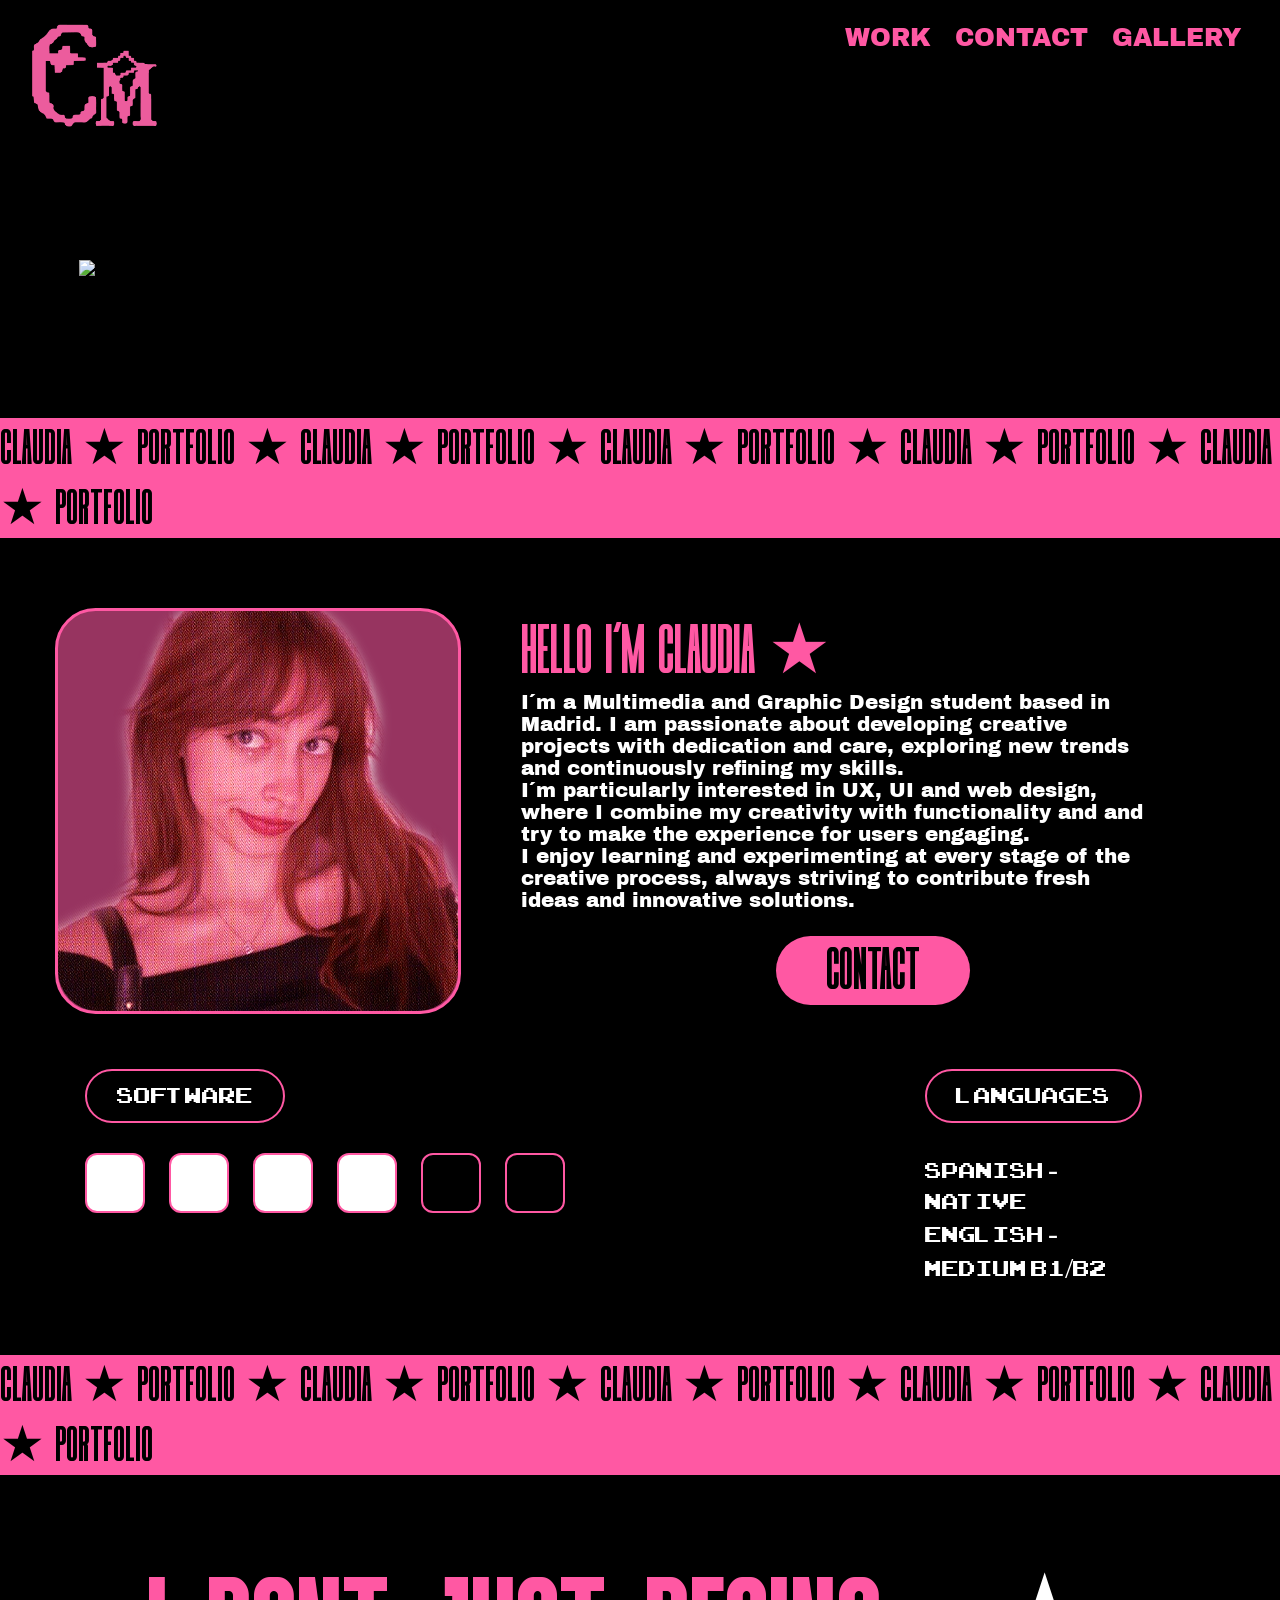
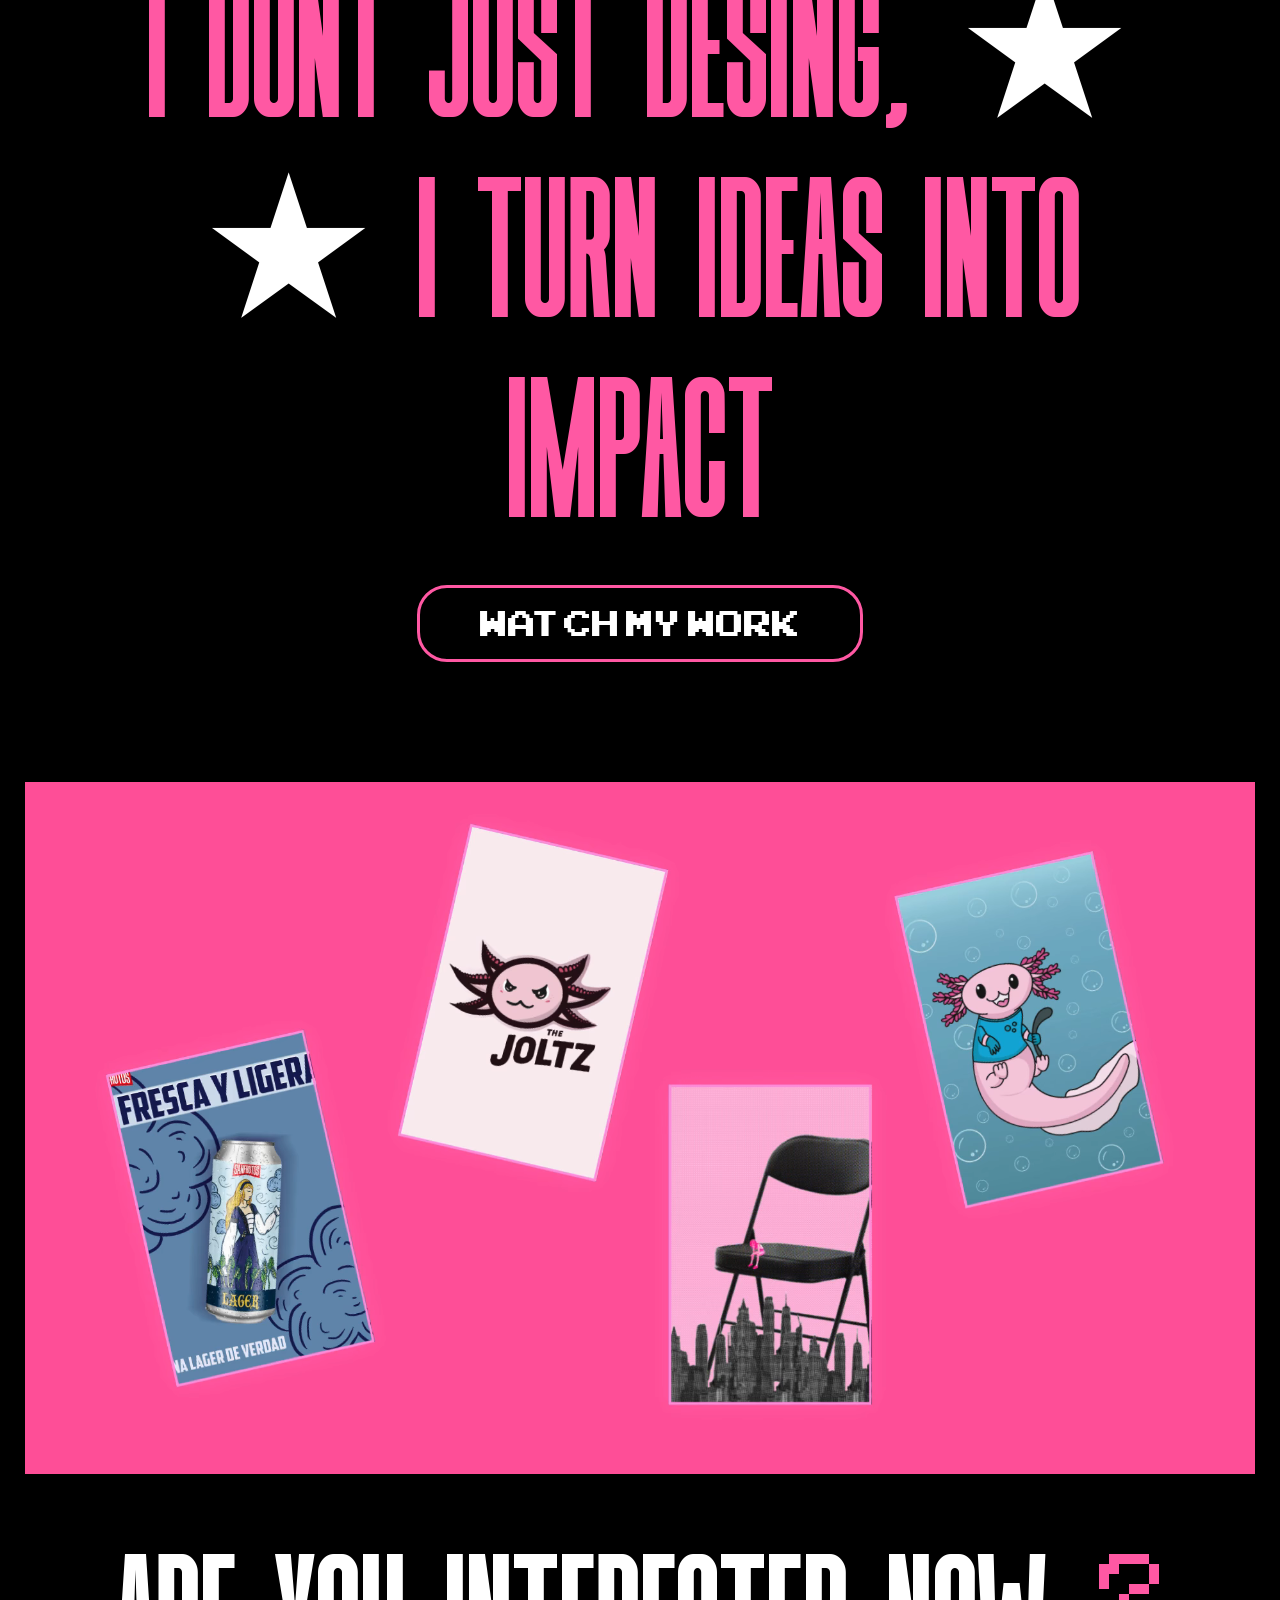
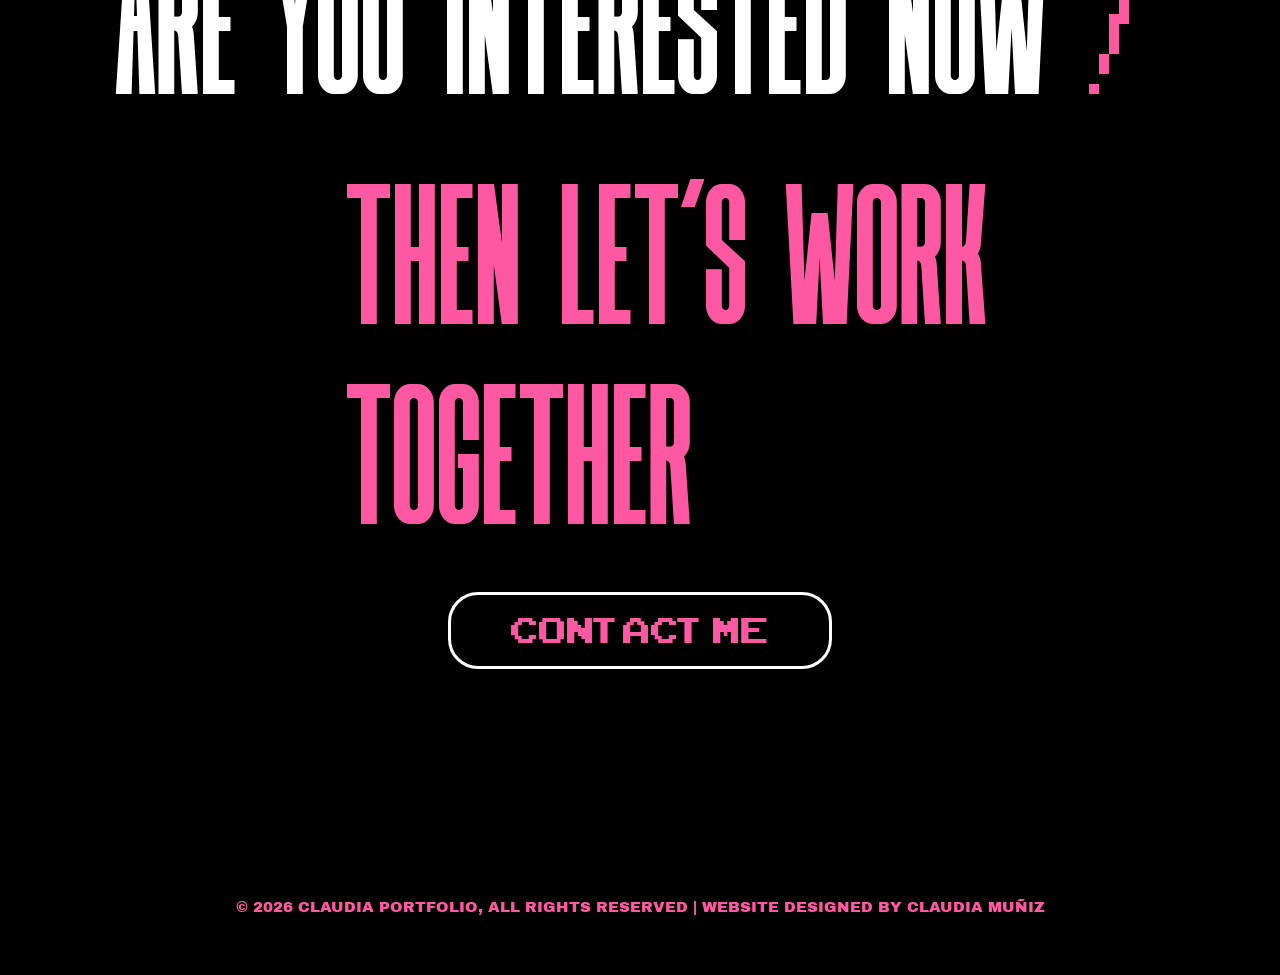
==== commit 7b04fe52: "hover" ====
--- a/index.html
+++ b/index.html
@@ -84,6 +84,11 @@
         <h1>I DONT JUST DESING, <span>★</span><br><span>★</span> I TURN IDEAS INTO IMPACT</h1>
         <a href="work.html">WATCH  MY WORK</a>
     </section>
+    <section id="watch-my-gallery">
+        <video src="media/video/gallery video.webm" autoplay muted loop>my gallery</video>
+        <a href="gallery.html">EXPLORE MY GALLERY</a>
+
+    </section>
     <section id="are-you-interested-now">
         <h1>ARE YOU INTERESTED NOW <span>?</span> </h1>
         <h1>THEN LET´S WORK TOGETHER</h1>
--- a/css/style.css
+++ b/css/style.css
@@ -59,6 +59,12 @@
     font-family:"Archivo Black", sans-serif;
     font-weight: 400;
     font-size: 25px;
+    transition: 0,5s;
+ }
+ .bottoms-menu > ul > li > a:hover{
+    color:#ff1d82;
+    font-size: 27px;
+
  }
 .header-home{
     display: flex;
@@ -144,6 +150,11 @@
     justify-content: center;
     width: fit-content;  
     gap: 10px;
+    transition: 0,5s;
+}
+.about-me-info > a:hover{
+    background-color: #ff1d82;
+    color:white;
 }
 
 .about-me-bottom{
@@ -297,12 +308,47 @@
     border: 3px #FF58A3 solid;
     padding: 10px 60px;
     border-radius: 30px;
-}
-
+    transition: 0,8s;
+}
+#watch-my-work > a:hover{
+    margin-top: 20px;
+    color:#FF58A3;
+    border: 3px #ff1d82 solid;
+}
+#watch-my-gallery{
+    display: flex;
+    align-items: center;
+   justify-content: center;
+   
+}
+#watch-my-gallery > video{
+    width: 100%;
+    position: relative;
+}
+
+#watch-my-gallery > a{
+    position: absolute;
+    font-size: 100px;
+    font-family: "CHOXR";
+    color: #FF58A3;
+    background-color: black;
+    border-radius: 80px;
+    text-decoration: none;
+    padding: 10px 90px;
+    justify-content: center;
+    text-align: center;
+    opacity: 0;
+    transition: 0.8s
+
+}
+#watch-my-gallery:hover > a{
+    opacity: 1;
+}
 #are-you-interested-now{
     display: flex;
     flex-direction: column;
     overflow: hidden;
+    margin-top: 40px;
 }
 
 #are-you-interested-now > h1{
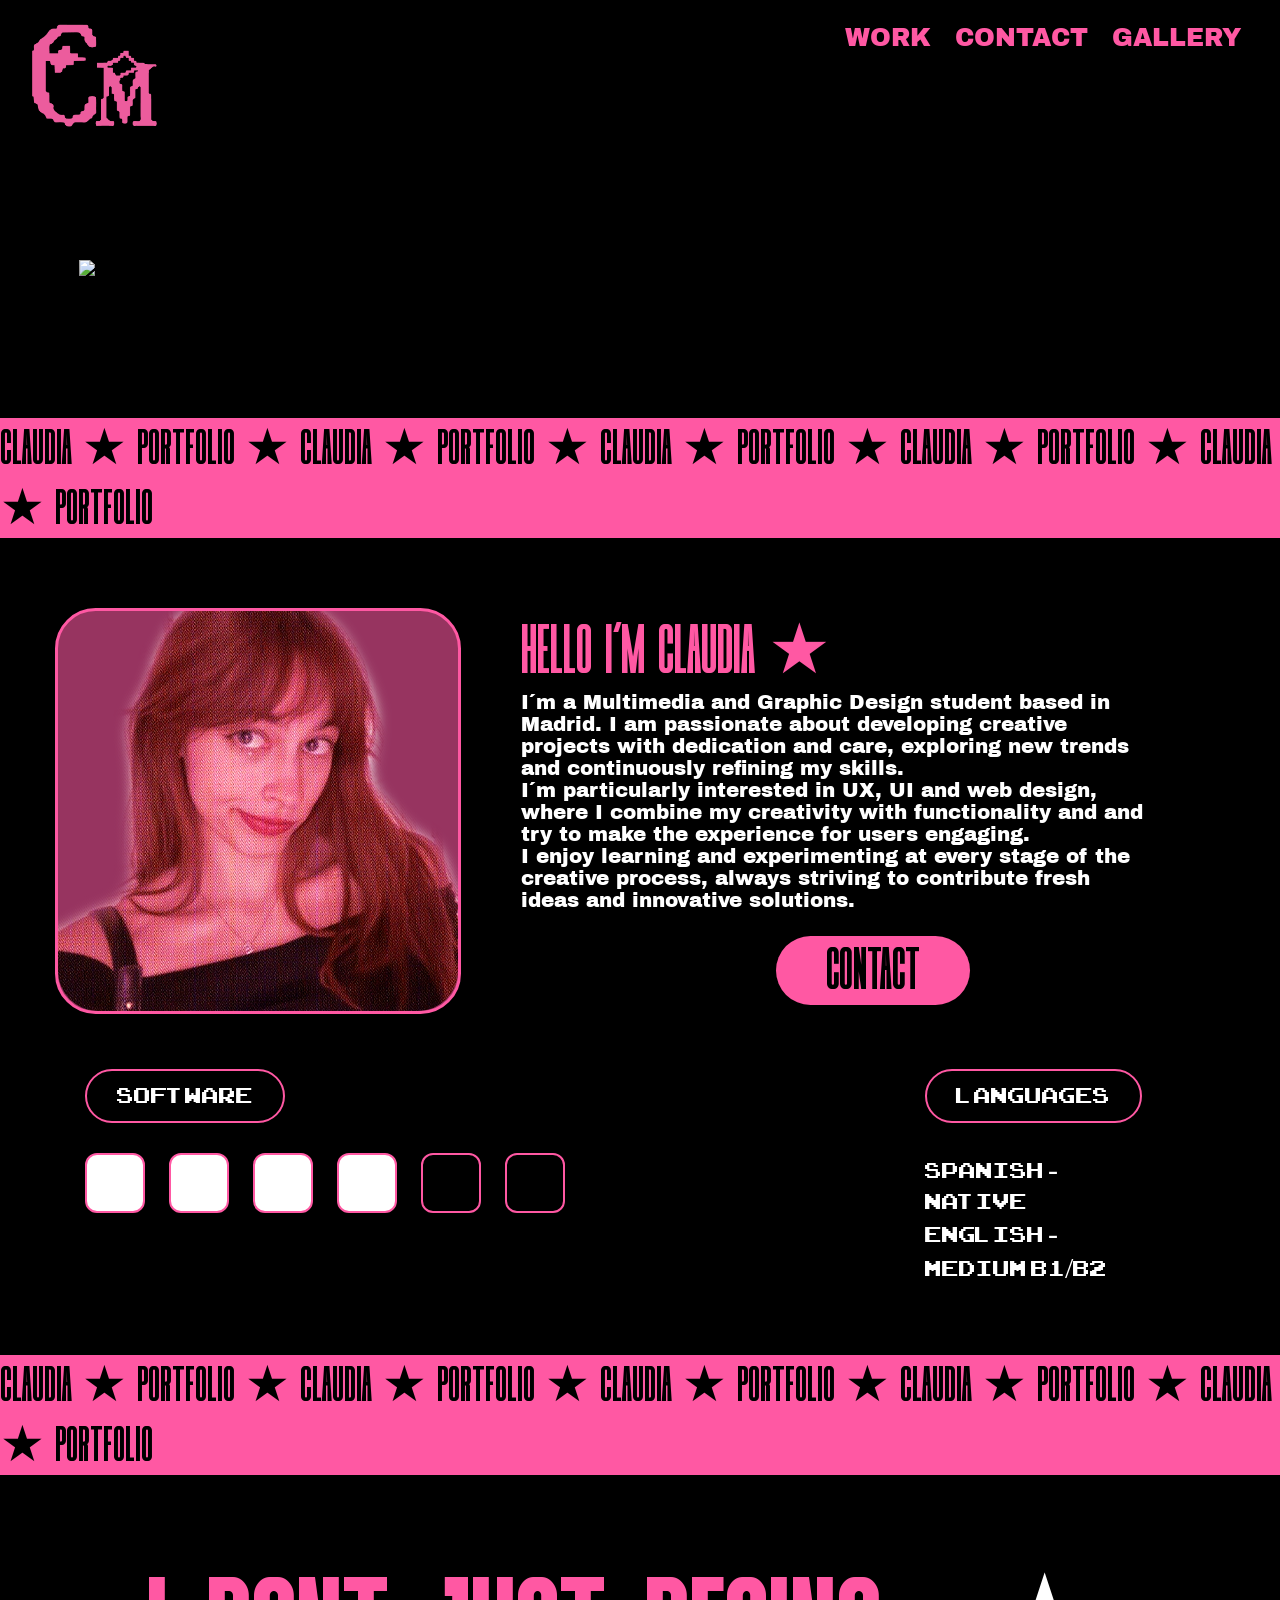
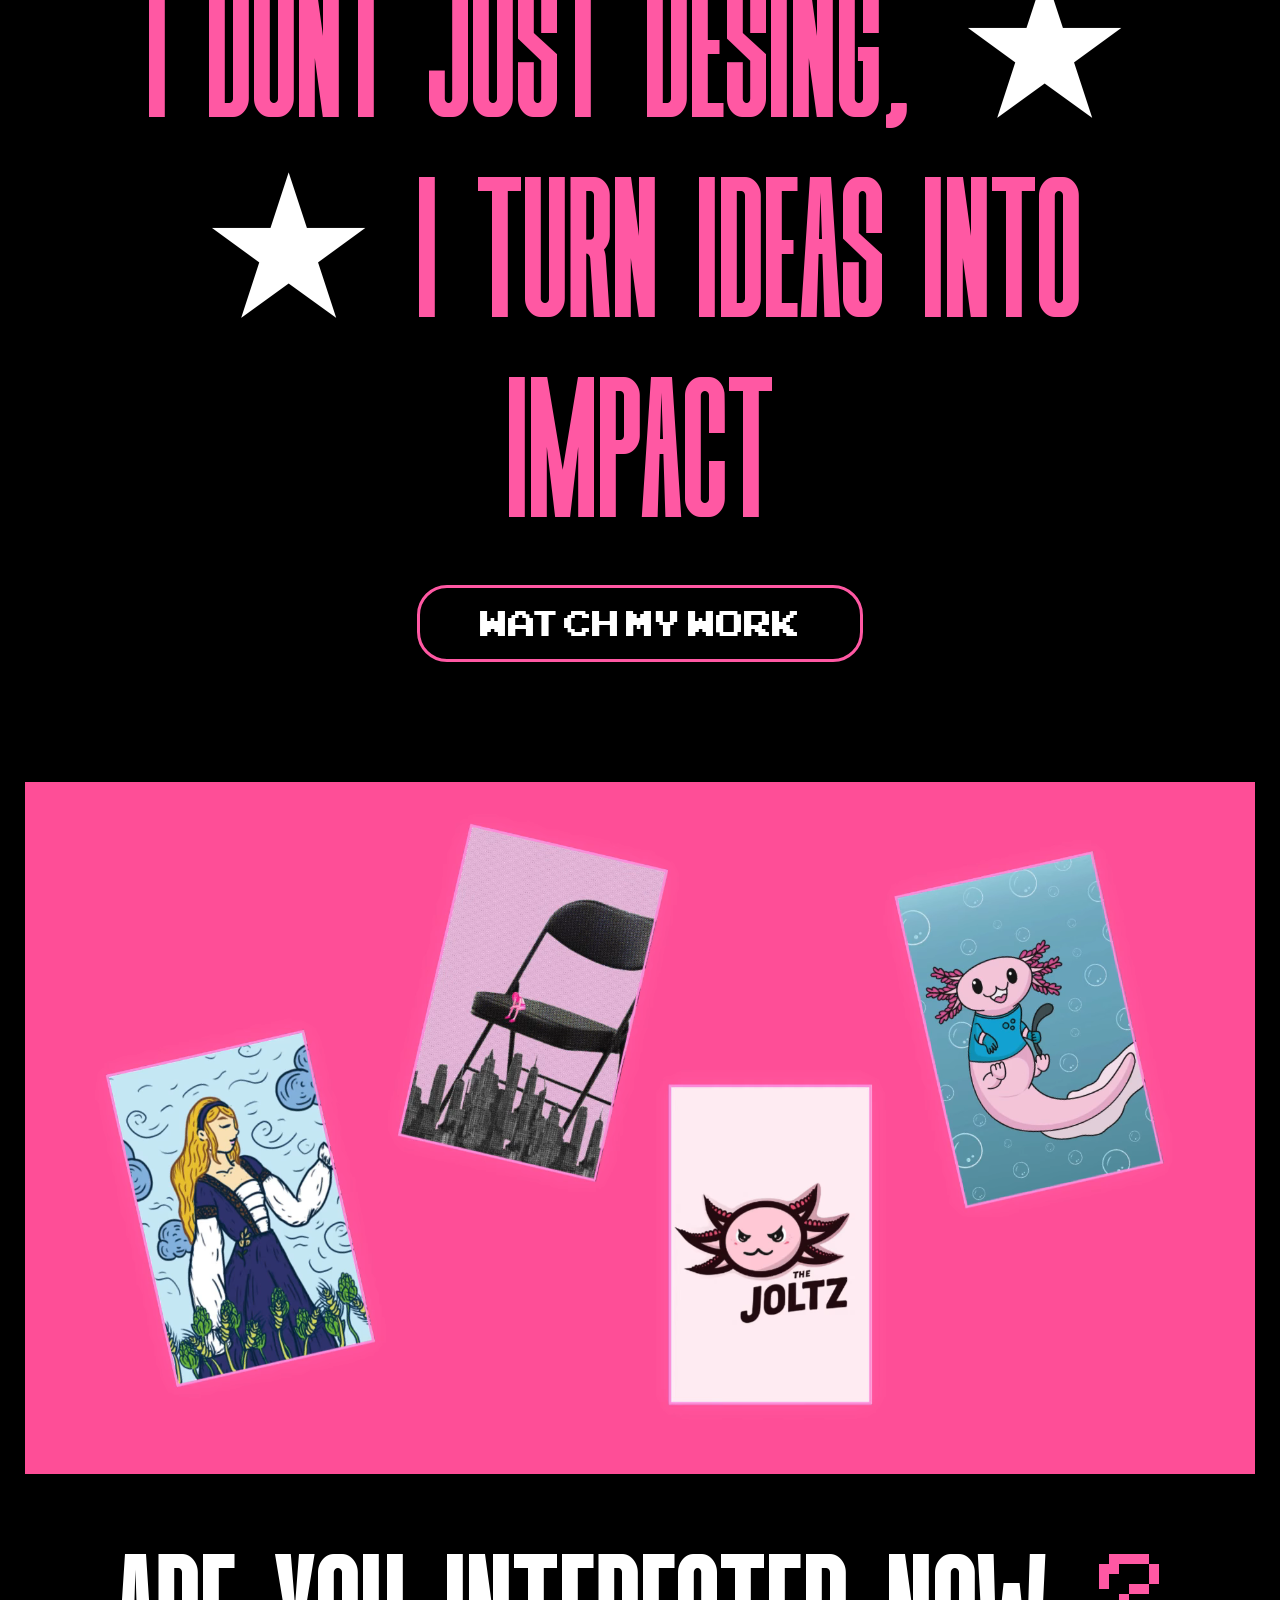
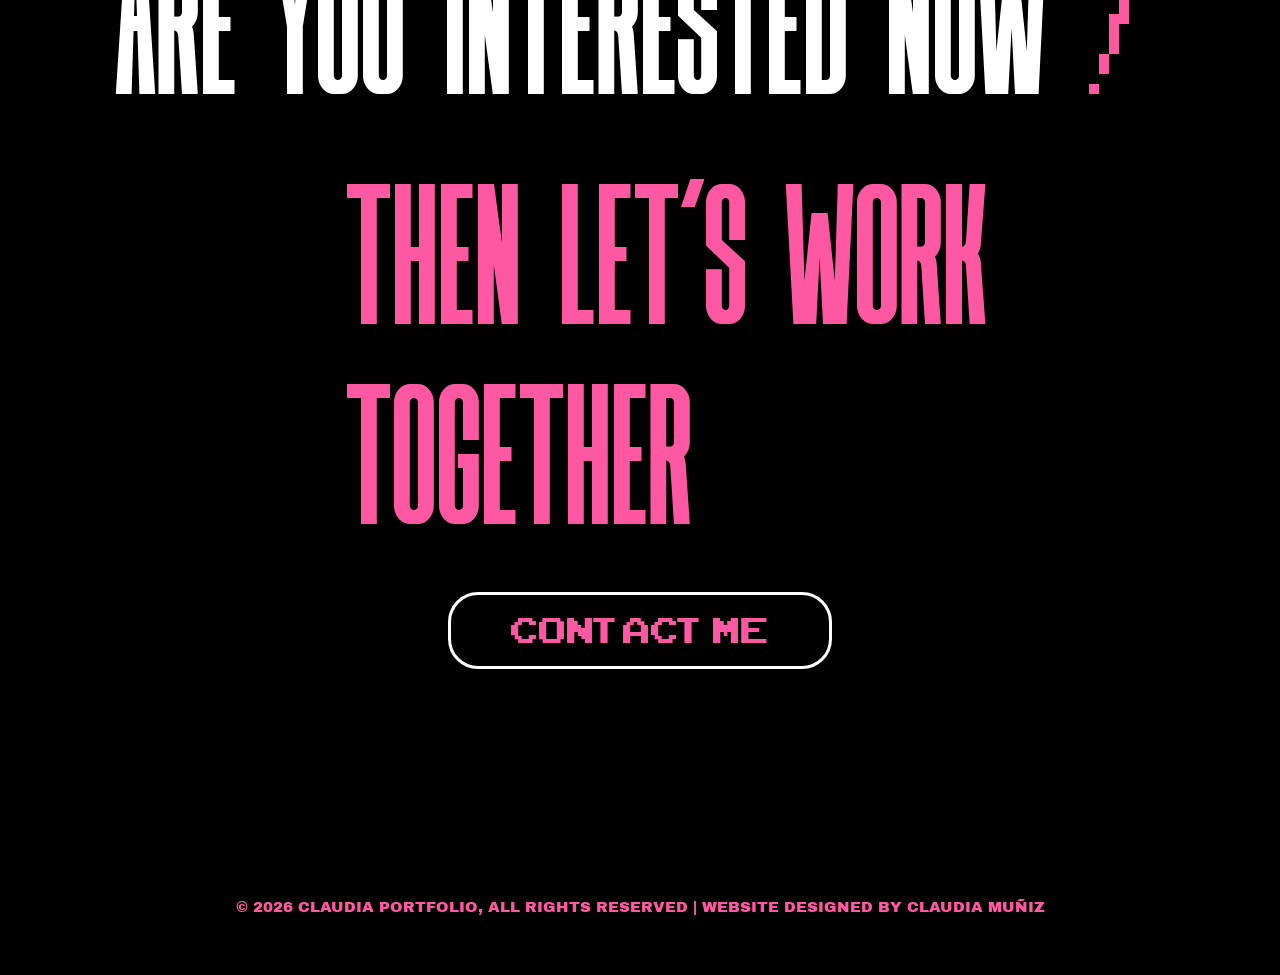
==== commit 746b9d79: "gallery" ====
--- a/index.html
+++ b/index.html
@@ -5,7 +5,6 @@
     <meta name="viewport" content="width=device-width, initial-scale=1.0">
     <title>Claudia Potfolio</title>
     <link rel="stylesheet" href="css/style.css">
-    <link rel="stylesheet" href="https://cdnjs.cloudflare.com/ajax/libs/font-awesome/7.0.1/css/all.min.css" integrity="sha512-2SwdPD6INVrV/lHTZbO2nodKhrnDdJK9/kg2XD1r9uGqPo1cUbujc+IYdlYdEErWNu69gVcYgdxlmVmzTWnetw==" crossorigin="anonymous" referrerpolicy="no-referrer" />
     <link rel='stylesheet' href='https://cdn-uicons.flaticon.com/4.0.0/uicons-brands/css/uicons-brands.css'>
     <!-- FUENTES -->
      <link rel="preconnect" href="https://fonts.googleapis.com">
@@ -85,7 +84,7 @@
         <a href="work.html">WATCH  MY WORK</a>
     </section>
     <section id="watch-my-gallery">
-        <video src="media/video/gallery video.webm" autoplay muted loop>my gallery</video>
+        <video src="media/video/gallery-video-presentation.webm" autoplay muted loop>my gallery</video>
         <a href="gallery.html">EXPLORE MY GALLERY</a>
 
     </section>
--- a/css/style.css
+++ b/css/style.css
@@ -390,6 +390,11 @@
     align-self: center;
 
 }
+#are-you-interested-now > a:hover{
+    margin-top: 20px;
+    color:white;
+    border: 3px #ff1d82 solid;
+}
 footer > p{
     margin-top: 150px;
     margin-bottom: 60px;
@@ -404,3 +409,277 @@
     display: flex;
 }
 
+/* WORK */
+
+#work-section{
+    display: flex;
+    flex-direction: column;
+    align-items: center; justify-content: center;
+}
+#work-section >h1 {
+    display: flex;
+    text-align: center;
+    align-items: center;
+    justify-content: center;
+    font-family:"CHOXR" ;
+    color: #FF58A3;
+    font-size: 120px;
+    font-weight: 100;
+    margin-top: 150px;
+    margin-bottom: 20px;
+}
+#work-section >h1 > span {
+    color: white;
+    font-size: 90px;
+    margin: 0 20px;
+}
+.show-project{
+   position: relative;
+   max-width: 1000px;
+   min-width: none;
+   margin: 0 auto;
+   line-height: 0;
+}
+
+.image-color{
+    position: absolute; 
+   border-radius: 30px;
+   top: 0;
+   left: 0;
+   width: 100%;
+   height: auto;
+   opacity: 0;
+   transition: 0.8s;
+   margin-bottom: 30px;
+   z-index: 10;
+   
+}
+.show-project:hover > .image-color {
+    opacity: 1;
+}
+.image-byn{
+    position: relative;
+   border-radius: 30px;
+   width: 100%;
+   height: 100%;
+   display: block;
+    margin-bottom: 30px;
+   
+}
+.show-project > a{
+    display: flex;
+    align-items: center;
+    align-content: center;
+    position: absolute; 
+    text-decoration: none;
+   border-radius: 30px;
+   font-family:"CHOXR" ;
+   font-size: 50px;
+   color: #ff1d82;
+   border: 3px #ff1d82 solid;
+   padding: 30px 40px;
+   transition: 0.8s;
+   text-align: center;
+   left: 400px;
+   top: 350px;
+   z-index: 11;
+   opacity: 0;
+
+}
+.show-project:hover > a {
+    opacity: 1;
+}
+.project > p {
+    display: flex;
+    align-items: center;
+    justify-content: center;
+    text-align: center;
+    color: white;
+    font-family:"CHOXR" ;
+    font-size: 40px;
+    margin-bottom: 0;
+
+}
+
+.show-project:hover ~ p {
+    color: #ff1d82;
+}
+
+.project > h2 {
+    display: flex;
+    align-items: center;
+    justify-content: center;
+    text-align: center;
+    color: white;
+    font-family:"CHOXR";
+    font-size: 150px;
+    font-weight: 100;
+    
+}
+.show-project:hover ~h2 {
+    color: #ff1d82;
+}
+
+/* PROJECT PRESENTATION */
+
+#proyect-presentation{
+    display: flex;
+    flex-direction: column;
+    align-items: center;
+    justify-content: center;
+    margin-top:100px;
+}
+#proyect-presentation > h1{
+    font-family:"CHOXR" ;
+    font-size: 150px;
+    color: #FF58A3;
+    text-align: center;
+    font-weight: 100;
+    box-sizing: border-box
+}
+#proyect-presentation > img{
+    max-width: 1000px;
+   min-width: none;
+   border-radius: 30px;
+   margin: 20px 0;
+}
+#proyect-presentation > p{
+    text-align: left;
+    color: white;
+    font-family:"Archivo Black", sans-serif ;
+    font-size: 22px;
+    padding-left: 230px;
+    padding-right: 230px;
+    margin: 22px 0;
+}
+/* CONTACT */
+
+#contact-information{
+    margin-top: 200px;
+}
+#contact-information > h1{
+    font-family: "CHOXR";
+    font-size: 50px;
+    font-weight: 100;
+    color: #FF58A3;
+    display: flex;
+    justify-content: center;
+    align-items: center;
+    text-align: center;
+    margin-bottom: 20px;
+    transition: 0.5s;
+
+}
+#contact-information > h1:hover{
+    color: white;
+    font-size: 60px;
+}
+#contact-information > h1 > span{
+    font-size: 65px;
+    color: white;
+     margin: 0 20px;
+}
+#contact-information > h1:hover > span{
+    color: #FF58A3;
+    font-size: 40px;
+}
+#contact-information > p{
+    color:#FF58A3;
+    font-family:"Archivo Black", sans-serif ;
+    font-size: 68px;
+    display: flex;
+    align-items: center;
+    justify-content: center;
+    text-align: center;
+    margin-top: 40px;
+    margin-bottom: 150px;
+    transition: 0.8s;
+}
+#contact-information > p:hover{
+    color: white;
+}
+.contact-bottom{
+    display: flex;
+    align-items: flex-start;
+    gap:  5px;
+    margin-top: 35px;
+    flex-direction: row;
+    margin: 0%;
+    width: auto;
+    
+}
+.based-in{
+   
+   display: flex;
+   align-items: center;
+   flex-direction: column;
+   box-sizing: border-box;
+   margin: 0;
+   width: auto;
+   margin-left: 250px;
+   transition: 0.8s;
+}
+.based-in :hover{
+    color: white;
+}
+
+.instagram{
+
+   display: flex;
+   align-items: center;
+   flex-direction: column;
+   box-sizing: border-box;
+   margin: 0;
+   width: auto;
+   margin-left: 150px;
+   margin-right: 100px;
+   transition: 0.8s;
+}
+
+.instagram :hover{
+    color: white;
+}
+.contact-bottom > div > h3{
+    font-family: "CHOXR";
+    font-size: 50px;
+    margin-bottom: 10px;
+    color: #FF58A3;
+    font-weight: 100;
+}
+.based-in >h2{
+    font-family: "Archivo Black", sans-serif;
+    font-size: 90px;
+    color: #FF58A3;
+    
+}
+.instagram > h2{
+    font-family: "Archivo Black", sans-serif;
+    font-size: 60px;
+    color: #FF58A3;
+    margin-top: 15px; 
+}
+
+/* GALLERY */
+
+#gallery {
+    padding: 50px 0 40px 0;
+    margin-top: 100px;
+}
+#gallery > ul{
+    list-style: none;
+    display: flex;
+    flex-wrap: wrap;
+    gap: 12px;
+    align-items: center;
+    justify-content: center
+}
+#gallery > ul > li{
+    flex: 0,9%;
+    justify-content: center;
+}
+#gallery > ul > li >img{
+    max-width: 300px;
+    min-width: none;
+    border-radius: 20px;
+}
+
